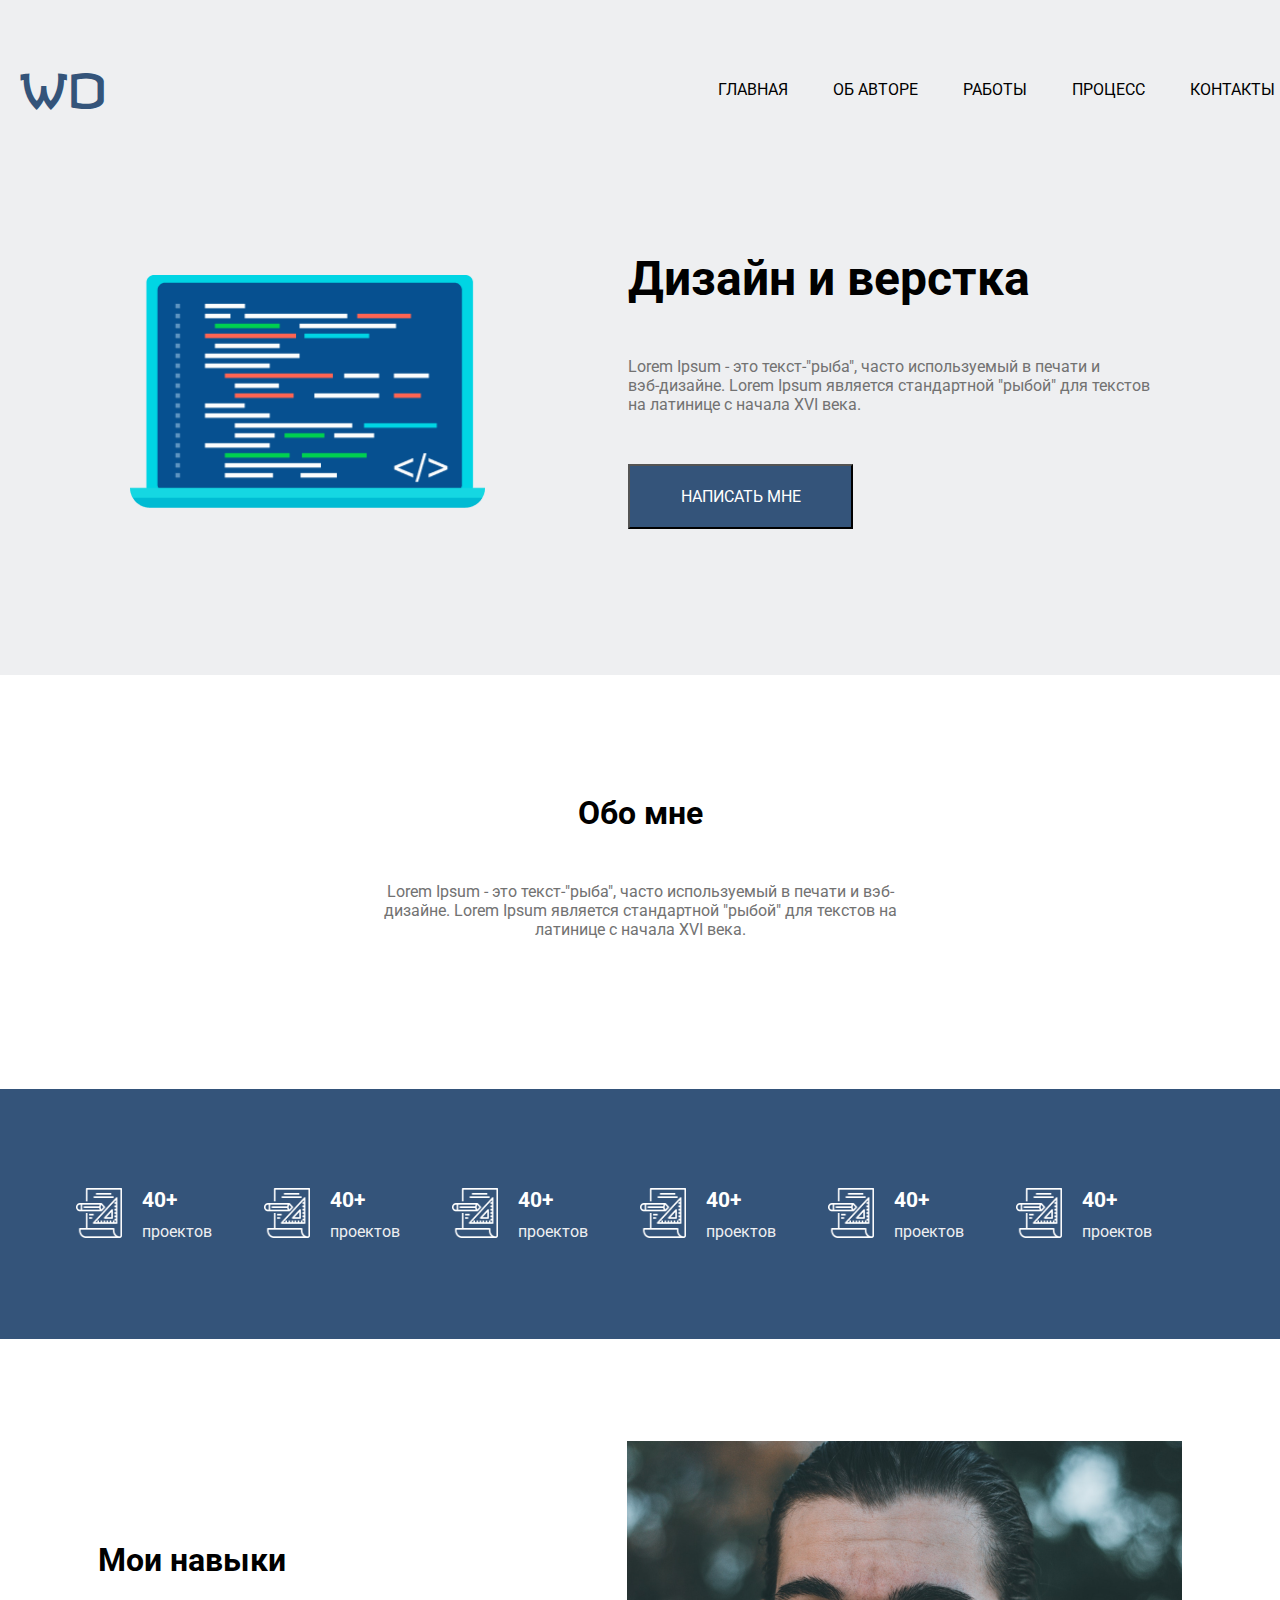
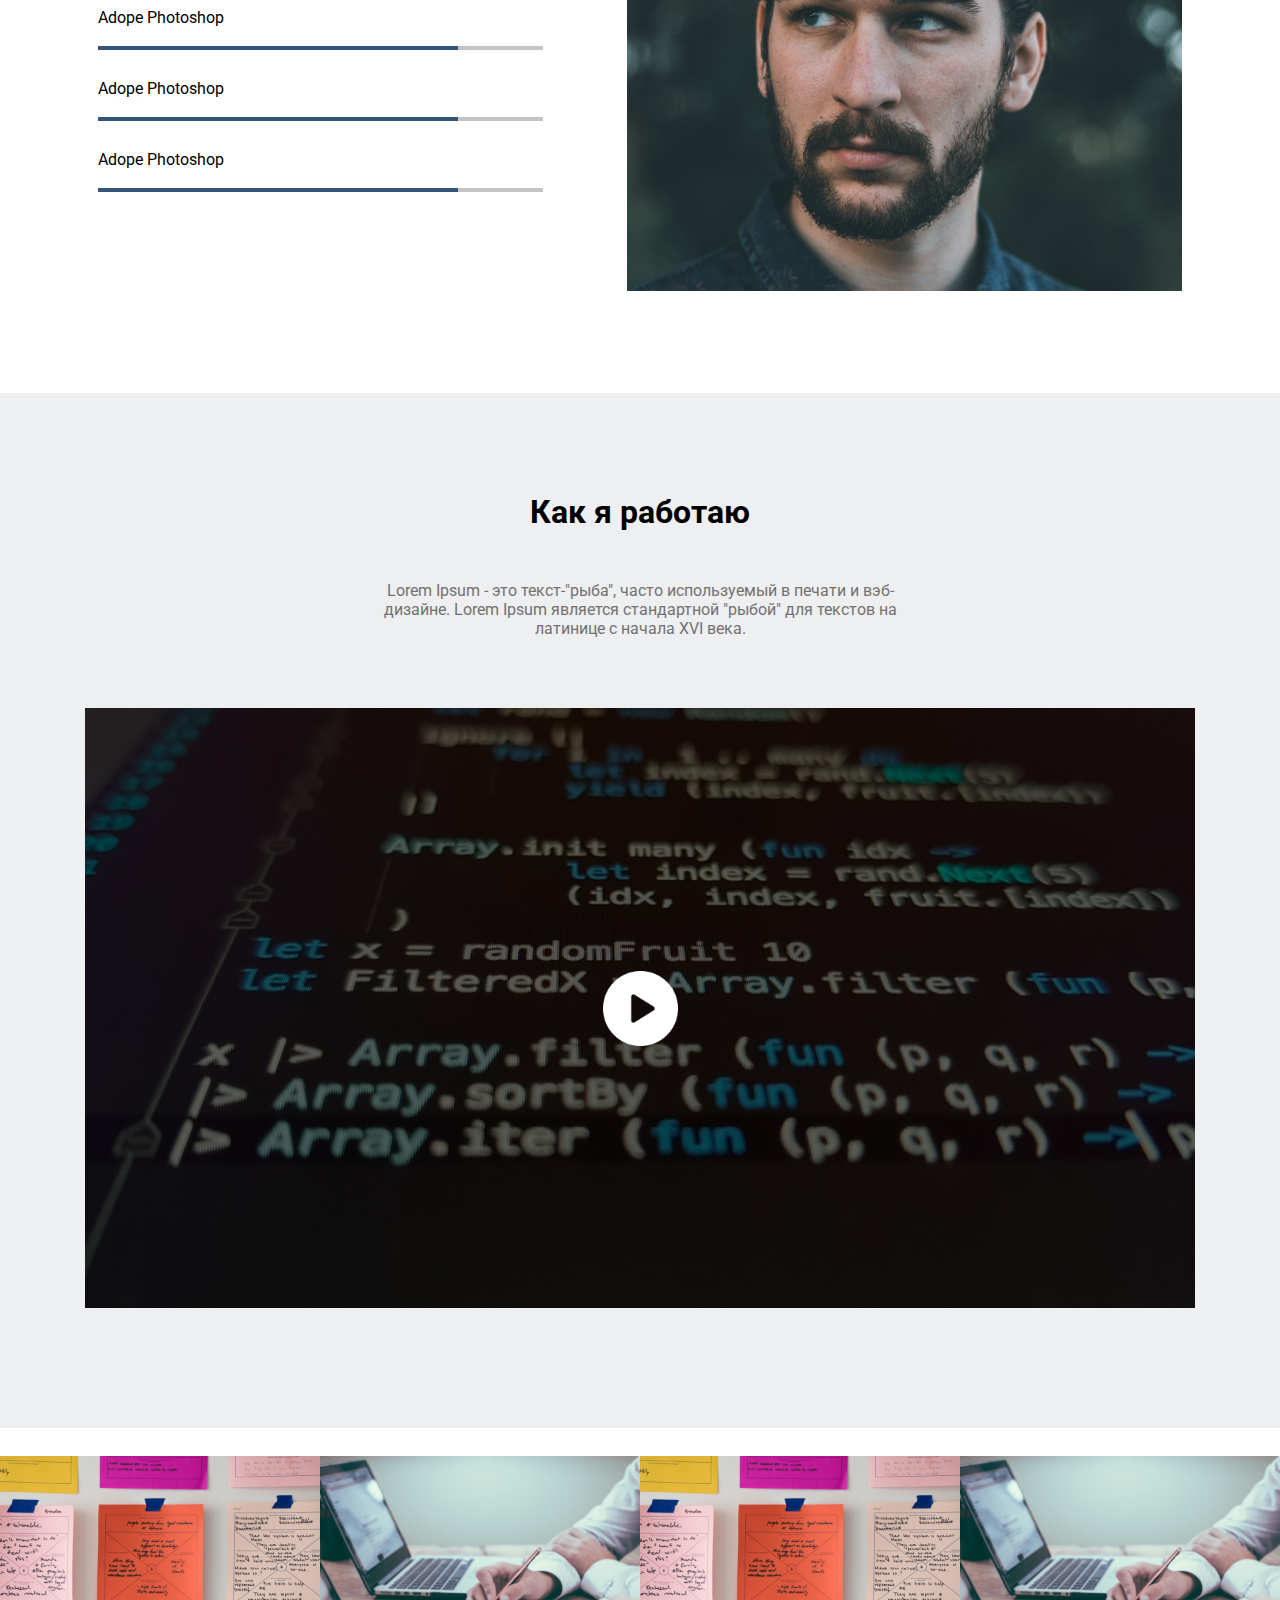
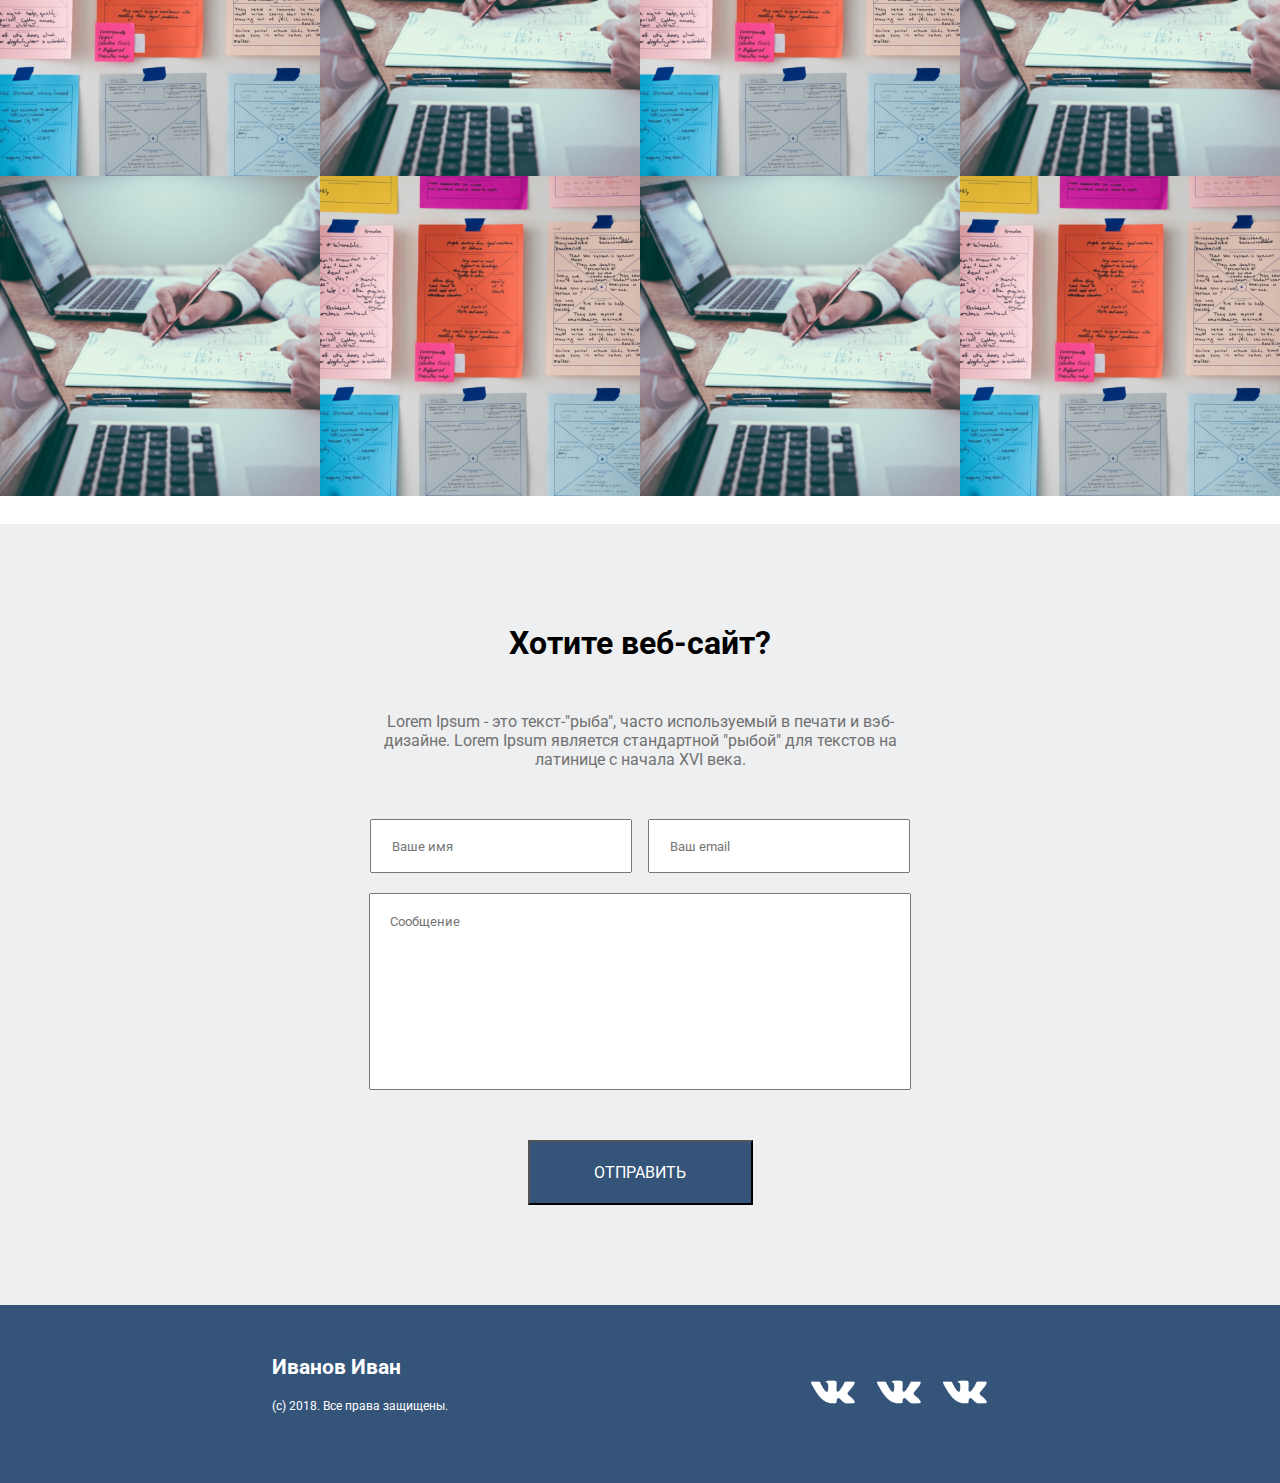
==== index.html @ f96c5541 "change folder" ====
<!DOCTYPE html>
<html>

<head>
  <meta charset="utf-8">
  <link rel="stylesheet" href="maketstyles.css">
  <link rel="preconnect" href="https://fonts.googleapis.com">
  <link rel="preconnect" href="https://fonts.gstatic.com" crossorigin>
  <link href="https://fonts.googleapis.com/css2?family=Revalia&family=Roboto:wght@300&display=swap" rel="stylesheet">
</head>

<body>
  <header>
    <div class="header__menu">
      <a href="#" class="header-menu__logo">WD</a>
      <nav class="header-menu__list">
        <li class="header-menu__list-element">
          <a href="#" class="header-menu__link">ГЛАВНАЯ</a>
        </li>
        <li class="header-menu__list-element">
          <a href="#" class="header-menu__link">ОБ АВТОРЕ</a>
        </li>

        <li class="header-menu__list-element">
          <a href="#" class="header-menu__link">РАБОТЫ</a>
        </li>

        <li class="header-menu__list-element">
          <a href="#" class="header-menu__link">ПРОЦЕСС</a>
        </li>

        <li class="header-menu__list-element margin-none">
          <a href="#" class="header-menu__link">КОНТАКТЫ</a>
        </li>
      </nav>
    </div>
  </header>
  <main>
    <section class="design__layout">
      <img class="design-layout__laptop" src="img/laptop.png" alt="laptop">
      <div class="design-layout__info">
        <h1 class="design-layout__info-caption">Дизайн и верстка</h1>
        <p class=" lorem__ipsum design-layout__info-text">Lorem Ipsum - это текст-"рыба", часто используемый в печати и <br>
          вэб-дизайне. Lorem Ipsum является стандартной "рыбой" для текстов <br> на латинице с начала XVI века.</p>
        <input class="blue__btn" type="button" value="НАПИСАТЬ МНЕ">
      </div>
    </section>

    <section class="about-me">
      <h2 class="about-me__caption"> Обо мне </h2>
      <p class="lorem__ipsum">Lorem Ipsum - это текст-"рыба", часто используемый в печати и вэб-дизайне. Lorem
        Ipsum является стандартной
        "рыбой" для текстов на латинице с начала XVI века.</p>
    </section>
    <section class="projects">
      <div class="project__container">
        <img src="img/projectIcon.png" alt="project" class="project-container__icon">
        <div class="project-container__description">
          <h3>40+</h3>
          <p>проектов</p>
        </div>
      </div>

      <div class="project__container">
        <img src="img/projectIcon.png" alt="project" class="project-container__icon">
        <div class="project-container__description">
          <h3>40+</h3>
          <p>проектов</p>
        </div>
      </div>

      <div class="project__container">
        <img src="img/projectIcon.png" alt="project" class="project-container__icon">
        <div class="project-container__description">
          <h3>40+</h3>
          <p>проектов</p>
        </div>
      </div>

      <div class="project__container">
        <img src="img/projectIcon.png" alt="project" class="project-container__icon">
        <div class="project-container__description">
          <h3>40+</h3>
          <p>проектов</p>
        </div>

      </div>
      <div class="project__container">
        <img src="img/projectIcon.png" alt="project" class="project-container__icon">
        <div class="project-container__description">
          <h3>40+</h3>
          <p>проектов</p>
        </div>
      </div>

      <div class="project__container">
        <img src="img/projectIcon.png" alt="project" class="project-container__icon">
        <div class="project-container__description">
          <h3>40+</h3>
          <p>проектов</p>
        </div>
      </div>
    </section>
    <section class="skills">
      <div class="skills__tehnology">
        <h2>Мои навыки</h2>
        <p class="skills-tehnology__text">Adope Photoshop</p>
        <div class="skills-tehnology__level-gray"></div>
        <div class="skills-tehnology__level-blue"></div>

        <p class="skills-tehnology__text">Adope Photoshop</p>
        <div class="skills-tehnology__level-gray"></div>
        <div class="skills-tehnology__level-blue"></div>

        <p class="skills-tehnology__text">Adope Photoshop</p>
        <div class="skills-tehnology__level-gray"></div>
        <div class="skills-tehnology__level-blue"></div>


      </div>
      <img class="skills__me-img" src="img/me.png" alt="me">
    </section>
    <section class="how-i-work">
      <h2>Как я работаю</h2>
      <p class="lorem__ipsum">Lorem Ipsum - это текст-"рыба", часто используемый в печати и вэб-дизайне. Lorem Ipsum
        является стандартной
        "рыбой" для текстов на латинице с начала XVI века.</p>
      <div class="how-i-work__img-conntainer">
        <img class="how-i-work__code" src="img/code.png" alt="code">
        <img class="how-i-work__play" src="img/play.png" alt="play icon">
      </div>



    </section>
    <section class="pictures">
      <div class="pictures-container picture-1">
        <img class="pictures-container__element table" src="img/table.png" alt="table">
        <div class = "pictures-container__element table owerlay">
          <img class = "pictures-container__element-eye-owerlay"src="img/eye.png" alt="eye">
        </div>
      </div>
      <div class="pictures-container picture-2">
        <img class="pictures-container__element workers" src="img/workers.png" alt="table">
        <div class = "pictures-container__element table owerlay">
          <img class = "pictures-container__element-eye-owerlay"src="img/eye.png" alt="eye">
        </div>
      </div>
      <div class="pictures-container picture-3">
        <img class="pictures-container__element table" src="img/table.png" alt="table">
        <div class = "pictures-container__element table owerlay">
          <img class = "pictures-container__element-eye-owerlay"src="img/eye.png" alt="eye">
        </div>
      </div>
      <div class="pictures-container picture-4">
        <img class="pictures-container__element workers" src="img/workers.png" alt="table">
        <div class = "pictures-container__element table owerlay">
          <img class = "pictures-container__element-eye-owerlay"src="img/eye.png" alt="eye">
        </div>
      </div>
      <div class="pictures-container picture-5">
        <img class="pictures-container__element workers" src="img/workers.png" alt="table">
        <div class = "pictures-container__element table owerlay">
          <img class = "pictures-container__element-eye-owerlay"src="img/eye.png" alt="eye">
        </div>
      </div>
      <div class="pictures-container picture-6">
        <img class="pictures-container__element table" src="img/table.png" alt="table">
        <div class = "pictures-container__element table owerlay">
          <img class = "pictures-container__element-eye-owerlay"src="img/eye.png" alt="eye">
        </div>
      </div>
      <div class="pictures-container picture-7">
        <img class="pictures-container__element workers" src="img/workers.png" alt="table">
        <div class = "pictures-container__element table owerlay">
          <img class = "pictures-container__element-eye-owerlay"src="img/eye.png" alt="eye">
        </div>
      </div>
      <div class="pictures-container picture-8">
        <img class="pictures-container__element table" src="img/table.png" alt="table">
        <div class = "pictures-container__element table owerlay">
          <img class = "pictures-container__element-eye-owerlay"src="img/eye.png" alt="eye">
        </div>
      </div>
      
    </section>
    <section class="connection">
      <div class="connection__container">
        <h2>Хотите веб-сайт?</h2>
        <p class ="lorem__ipsum">Lorem Ipsum - это текст-"рыба", часто используемый в печати и вэб-дизайне. Lorem Ipsum является стандартной "рыбой" для текстов на латинице с начала XVI века.</p>
        <form class = "connection-container__form">
          <div class="connection-container__form-header">
            <input type = "text" placeholder="Ваше имя" class ="connection-container__form-header-element">
            <input type = "email" placeholder="Ваш email" class ="connection-container__form-header-element">
          </div>
          <textarea placeholder="Сообщение" class ="connection-container__message"></textarea>
          <input class="blue__btn" type ="submit" value="ОТПРАВИТЬ">
        </form>
      </div>
    </section>
  </main>
  <footer>
    <div class="footer__container">
      <h3>Иванов Иван</h3>
      <p class="footer-container__text">(с) 2018. Все права защищены.</p>
    </div>
    <nav class="footer__social">
      <li class="footer-social__li"><img class="footer-social__icon" src="img/vkIcon.png" alt="vk"><li>
      <li class="footer-social__li"><img class="footer-social__icon" src="img/vkIcon.png" alt="vk"><li>
      <li class=" footer-social__li margin-none"><img class="footer-social__icon" src="img/vkIcon.png" alt="vk"><li>
    </nav>
  </footer>
</body>

</html>
---- maketstyles.css ----
*{
  margin:0;
  padding:0;
  font-family: Roboto;
  min-width: 1px;
}

h1{
  font-size: 48px;
}
h2{
  font-size: 32px;
}
h3{
  font-size: 21px;
  color:white;
  margin-bottom: 10px;
}
p{
  font-size: 16px;
}
.blue__btn{
  width: 225px;
  height: 65px;
  background-color: #34547A;
  color: white;
  font-size: 16px;
  cursor: pointer;
}
.lorem__ipsum{
    max-width: 540px;
    text-align: center;
    margin: auto;
    font-size: 16px;
    color: #727272;
    margin-top: 50px;
    margin-bottom: 50px;
  }
header{
  background-color: #EEEFF1;
}
  .header__menu{
    display: flex;
    max-width: 1920px;
    justify-content: space-between;;
  }
    .header-menu__logo{
      display: flex;
      font-family: Revalia;
      text-decoration: none;
      font-size: 48px;
      color: #34547A;
      padding: 59px 19px 60px 19px;
    }
  .header-menu__list{
    display: flex;
    padding-top: 79px;
    padding-bottom: 79px;
  }
    .header-menu__list-element{
      display: flex;
      margin-right: 45px;
    }
    .margin-none{
      margin-right: 5px;
    }
        .header-menu__link{
          Font-size: 16px;
          Line-height: 140%;
          text-decoration: none;
          color: black;
        }
        .header-menu__link:hover{
          color:#34547A;
        }

  .design__layout{
    display: flex;
    width: 100%;
    justify-content: center;
    padding-top: 70px;
    background-color: #EEEFF1;
  }
    .design-layout__laptop{
      max-width: 357px;
      max-height: 233px;
      margin-top: 25px;
    }
    .design-layout__info{
      display: block;
      margin-left: 143px;
      margin-bottom: 146px;
    }

    .design-layout__info-text{
      text-align: left;
    }
    
    .about-me{
      display: flex;
      flex-direction: column;
      align-items: center;
      padding-top: 119px;
      padding-bottom: 100px;
    }
    .about-me__description{
      max-width: 540px;
      text-align: center;
    }
    .projects{
      max-width: 100%;
      min-height: 250px;
      background-color: #34547A;
      color: #EEEFF1;
      display: flex;
      flex-wrap: wrap;
      flex-direction: row;
      align-items: center;
      justify-content: center;

    }
    .project__container{
      display:flex;
    }
    .project-container__icon{
      width:46px;
      height:50px;
    }
    .project-container__description{
      margin-left: 20px;
      margin-right: 52px;
    }

    .skills{
      display: flex;
      flex-direction: row;
      justify-content: space-evenly;
      align-items: center;
      margin: 102px 20px 102px 20px;
    }
    .skills__tehnology{
      display: flex;
      flex-direction: column;
      width: 450px;
      align-items: stretch;
    }
    .skills-tehnology__text{
      margin-top: 29px;
      margin-bottom: 19px;
    }
    .skills-tehnology__level-gray{
      max-width: 445px;
      height: 4px;
      background-color: #C4C4C5;
    }
    .skills-tehnology__level-blue{
      max-width: 80%;
      height: 4px;
      background-color: #34547A;
      margin-top: -4px;
    }
    .skills__me-img{
      max-height:450px;
      max-width: 555px;
    }
    .how-i-work{
      background-color: #EEEFF1;
      padding-top: 100px;
      padding-bottom: 100px;
      display: flex;
      flex-direction: column;
      align-items: center;
    }

    .how-i-work__img-conntainer{
      max-width: 1110px;
      max-height: 600px;
      position: relative;
      padding: 20px;
      cursor: pointer;
    }
    .how-i-work__code{
      position: relative;
      z-index: 0;
      max-width: 100%;
      max-height: 100%;
    }
    .how-i-work__play{
      z-index: 1;
      position: absolute;
      margin: auto;
      top: 0;
      left: 0;
      bottom: 0;
      right: 0;
      width: 75px;
    }
    .pictures{
      margin-top: 28px;
      margin-bottom: 28px;
      width: 100%;
      display: flex;
      flex-wrap: wrap;
    }
    .pictures-container{
      display: flex;
      position: relative;
      flex: 0 0 25%;
    }
    .pictures-container__element{
      width: 100%;
      object-fit: contain;
    }
  
    .pictures-container__element:hover +.owerlay{
      cursor: pointer;
      display: block;
      
    }
    .pictures-container__element-eye-owerlay{
      position: absolute;
      margin: auto;
      top: 0;
      left: 0;
      bottom: 0;
      right: 0;
      width: 100px;
      height: 57px;
    }
    .owerlay:hover{
      display: block;
      cursor: pointer;
    }

    .owerlay{
      display:none;
      background-color: rgba(52, 84, 122, 0.8);
      margin-left: -100%;
    }
    .connection{
      display: flex;
      padding-top: 100px;
      padding-bottom: 100px;
      flex-direction: row;
      justify-content: center;
      background-color: #EEEFF1;
    }
    .connection__container{
      display: flex;
      flex-direction: column;
      align-items: center;
      padding: 0px 20px 0px 20px;
    }
  
    .connection-container__form{
      display: flex;
      flex-direction: column;
      align-items: center;
    }
    .connection-container__form-header{
      width: 540px;
      display: flex;
      flex-direction: row;
      justify-content: space-between;
      flex-wrap: wrap;
    }
    .connection-container__form-header-element{
      height: 50px;
      width: 238px;
      padding-left: 20px;
      margin-bottom: 20px;
    }
    .connection-container__message{
      width: 520px;
      height: 175px;
      margin-bottom: 50px;
      padding-left: 20px;
      padding-top: 20px;
      resize: none;
    }
    footer{
      display: flex;
      flex-direction: row;
      justify-content: space-around;
      padding-top: 50px;
      padding-bottom: 50px;
      min-height: 50px;
      background-color: #34547A;
      flex-wrap: wrap;
      padding-left: 90px;
      padding-right: 90px;
    }
    .footer-container__text{
      color: white;
      font-size: 12px;
      margin-top: 20px;
      margin-bottom: 20px;
    }
    .footer__social{
    display: flex;
    align-items: center;
    justify-content: center;
    flex-direction: row;
    list-style-type: none;
    }
    .footer-social__li{
      margin-right: 21px;
    }


    @media (max-width:1044px){
    
      .skills{
        flex-wrap: wrap-reverse;
      }
      .skills h2{
        text-align: center;
      }
      .skills__tehnology{
        margin-top: 98px;
      }
      
    }
    @media (max-width:1118px){
      .projects{
        padding-left: 20%;
        padding-right: 20%;
      }

    
    }
    @media (max-width:1035px){
      h1{
        font-size: 36px;
      }
      .design__layout{
        flex-direction: column;
        align-items: center;
      }
      .design-layout__info{
        margin-top: 60px;
        margin-left: 0px;
        text-align:center ;
      }
      .design-layout__info-text{
        text-align: center;
      }
      .design-layout__laptop{
        width: 298px;
        height: 195px;
      }
      .lorem__ipsum{
        margin-left: 20px;
        margin-right: 20px;
      }
    }
    @media (max-width:940px){
      .projects{
        padding-left: 10%;
        padding-right: 10%;

      }
    }
    @media (max-width:718px){
      .pictures-container{
        flex: 0 0 50%;
      }
      .picture-3{
        order:2;
      }
      .picture-4{
        order:1;
      }
      .picture-5{
        order: 4;
      }   
      .picture-6{
        order:3;
      }
      .picture-7{
        order:5;
      }
      .picture-8{
        order: 5;
      }
      .projects{
          padding-left: 5%;
          padding-right: 0%;
          padding-top: 85px;
          padding-bottom: 85px;
          justify-content: space-around;
        }
        .project-container__description{
          margin-right: 33px;
        }
    }
    @media (max-width:700px){
      .header__menu{
        width: 0;
      }
      .header-menu__list{
        display: none;
        }
      }
      @media (max-width:549px){
        .footer-container__text {
          margin-bottom: 40px;
      }
    }
      @media (max-width:581px){
        .connection-container__form-header {
          width: 342px;
        }
        .connection-container__form-header-element{
          width:  100%;
        }
        .connection-container__message {
          width: 320px;
        }
      }

      @media (max-width:420px){
        .project-container__description{
          margin-right: 13px;
        }
    }
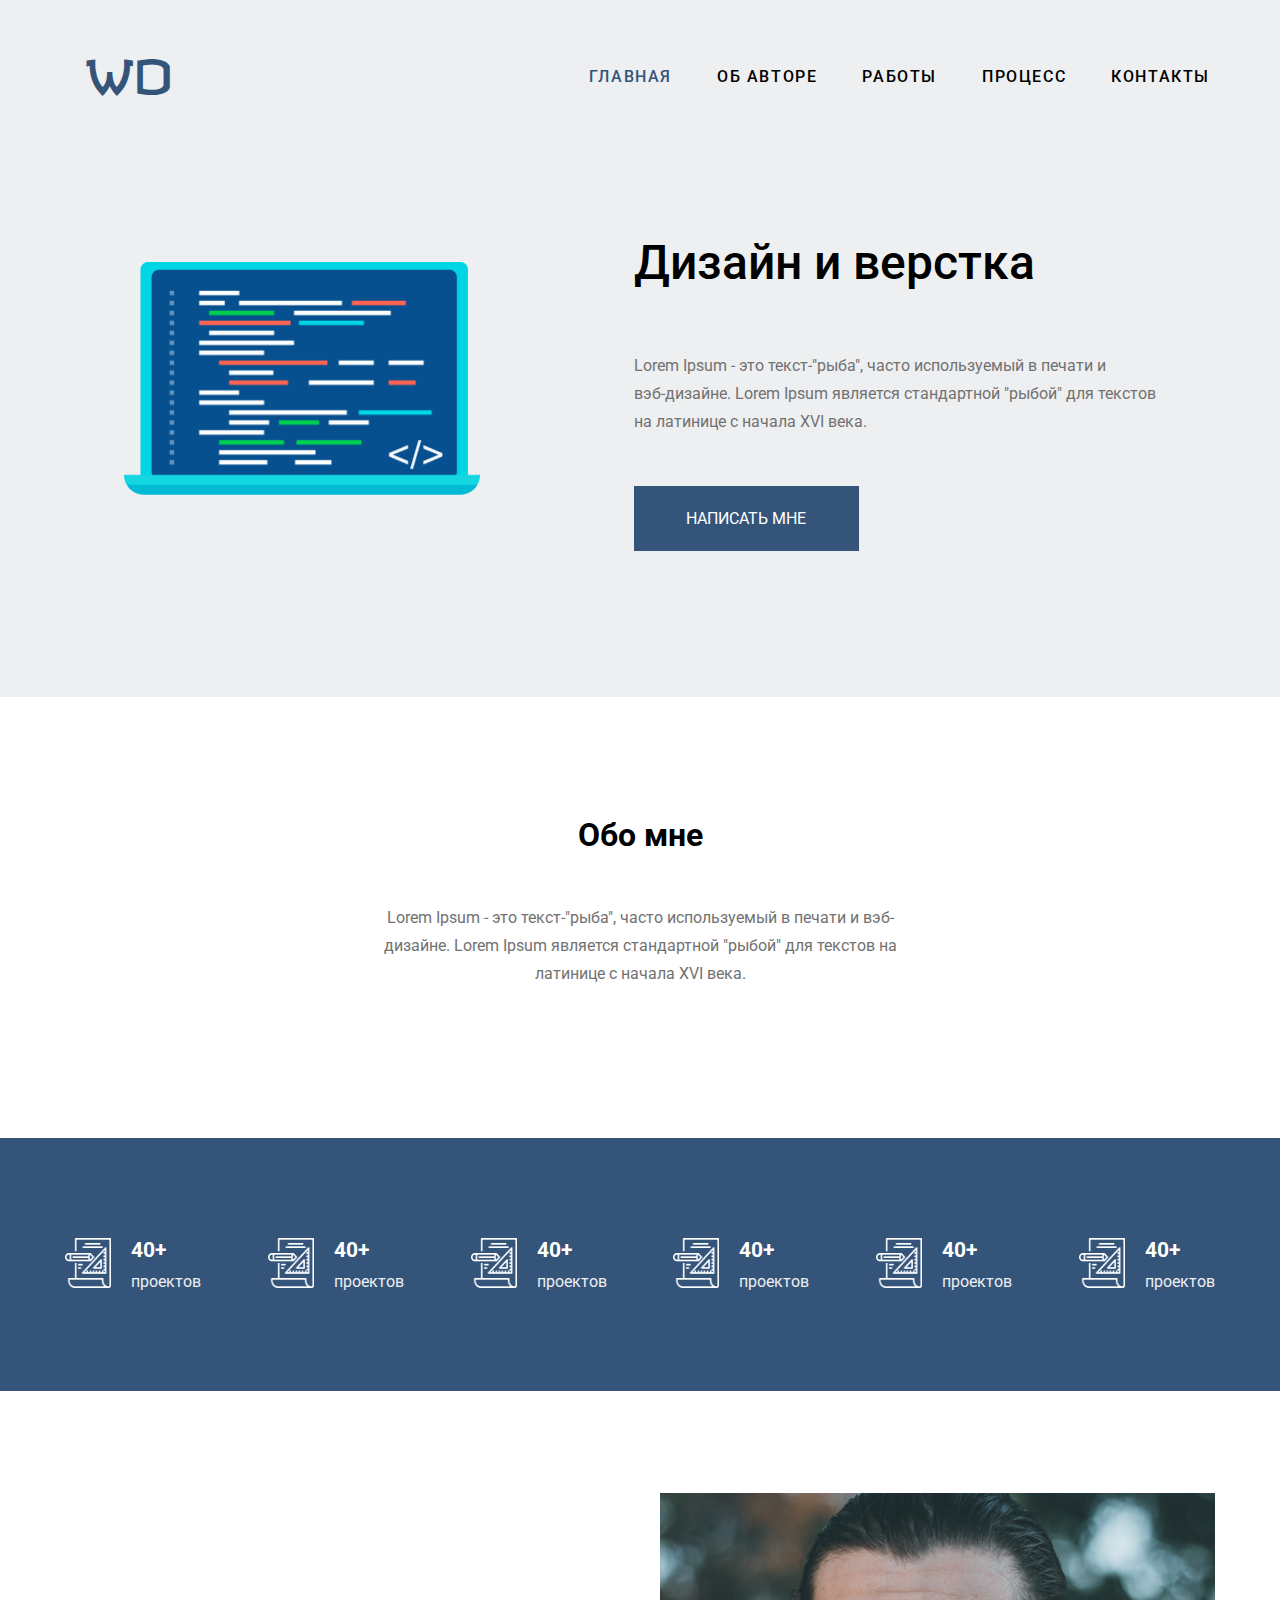
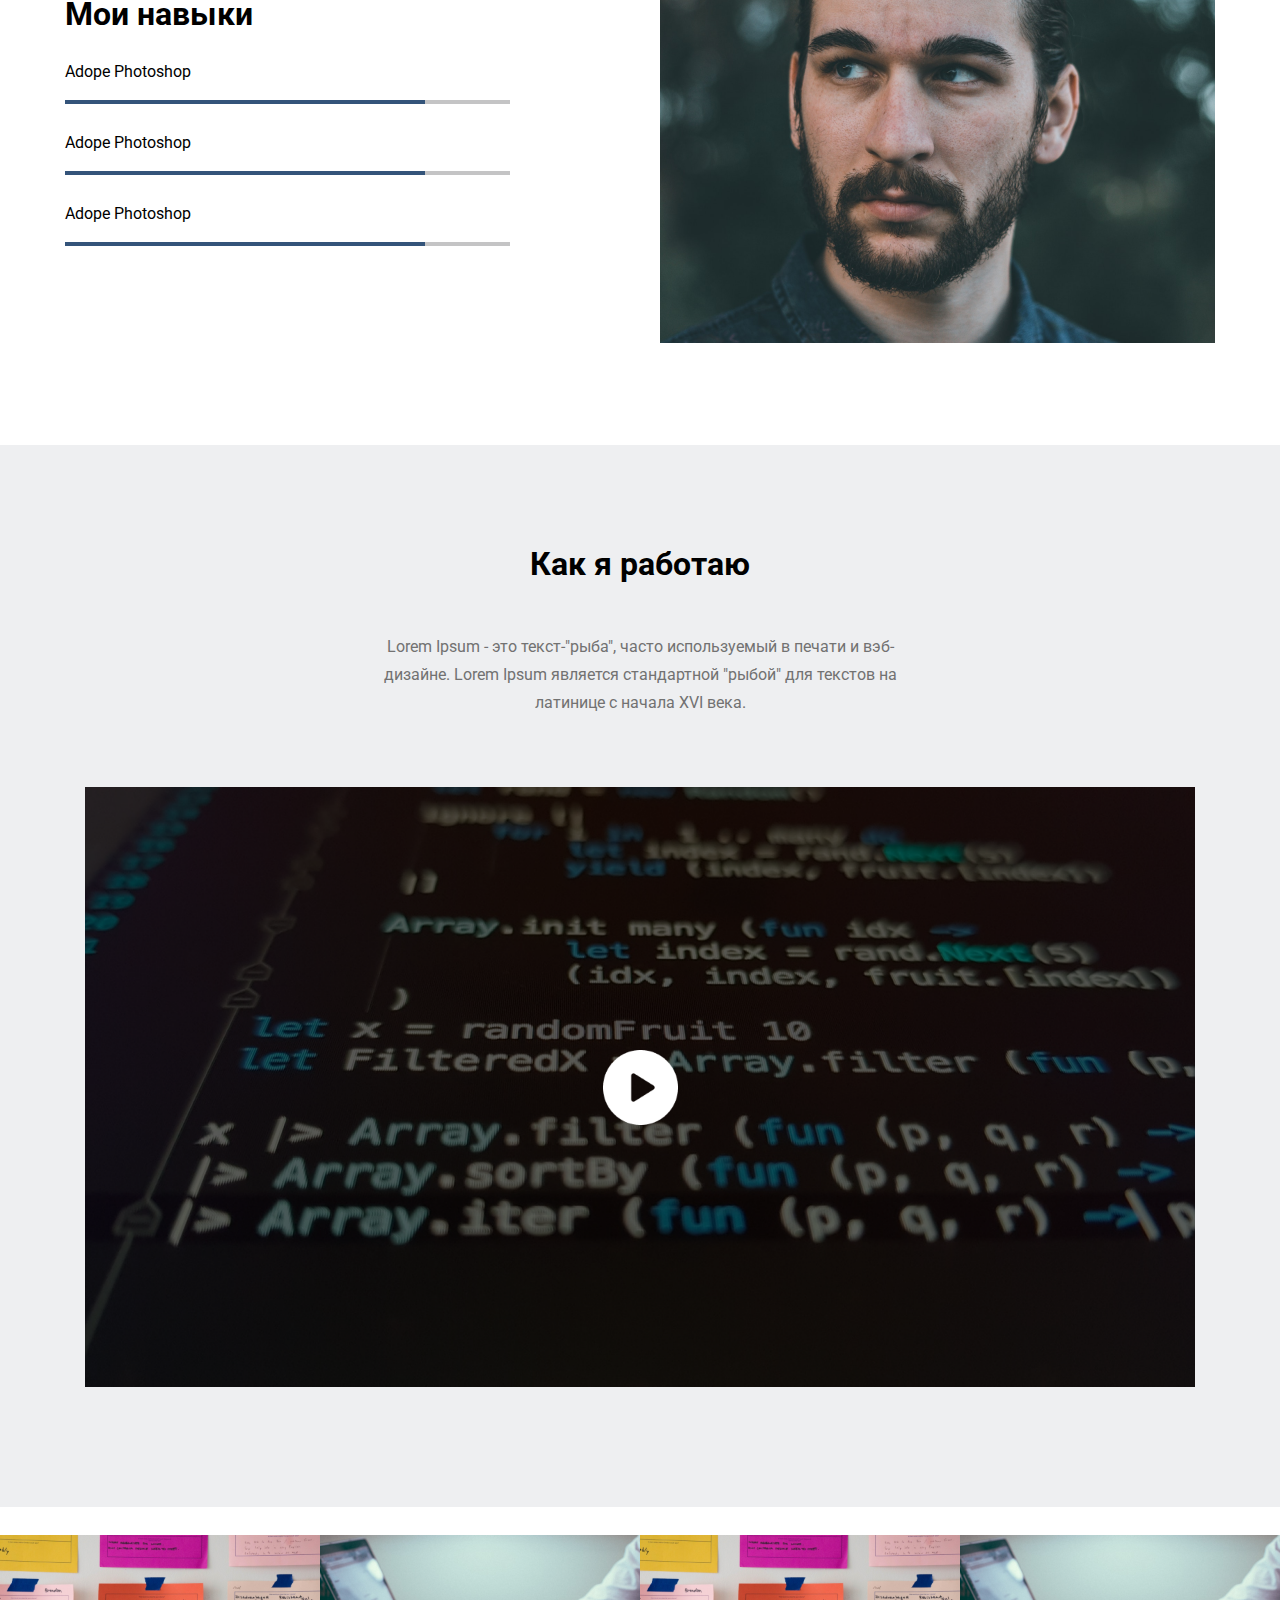
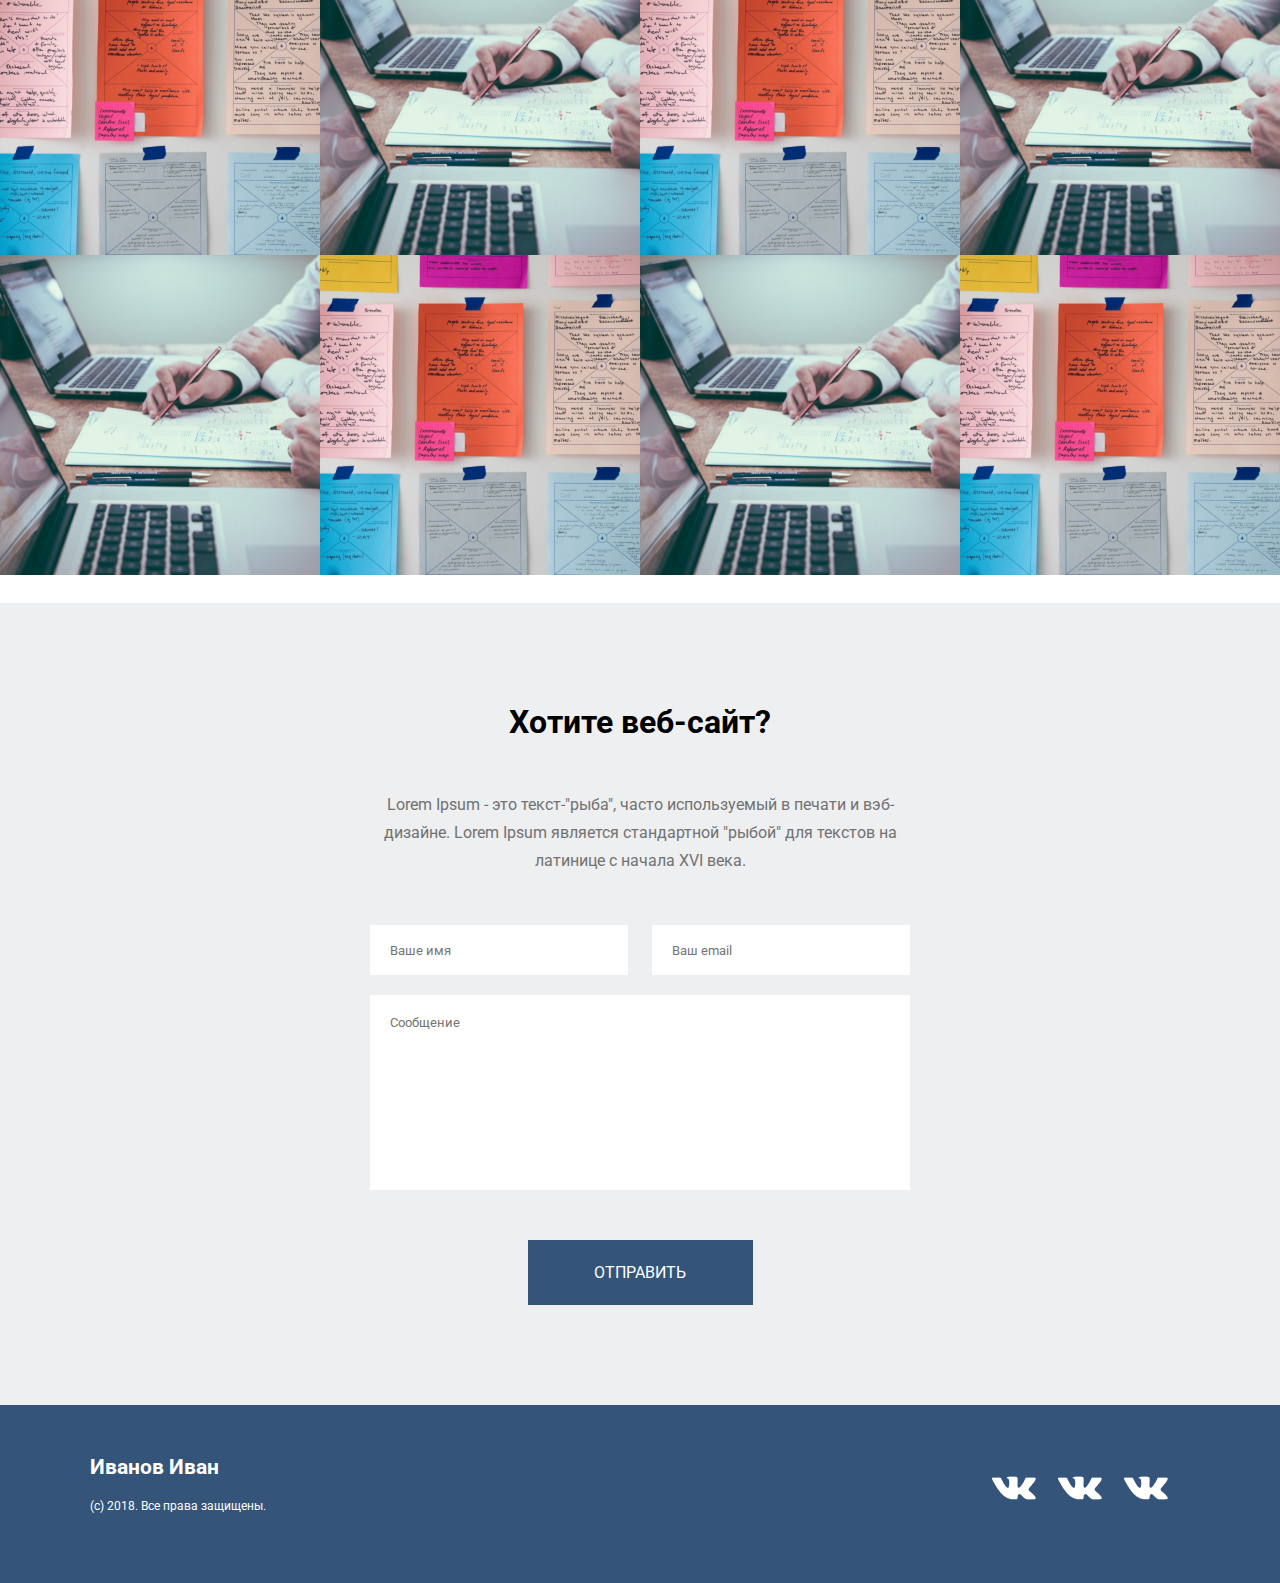
==== commit 7acc3a20: "fixed mistakes" ====
--- a/index.html
+++ b/index.html
@@ -3,10 +3,12 @@
 
 <head>
   <meta charset="utf-8">
+  <meta http-equiv="X-UA-Compatible" content="IE=edge">
+  <meta name="viewport" content="width=device-width, initial-scale=1.0">
   <link rel="stylesheet" href="maketstyles.css">
   <link rel="preconnect" href="https://fonts.googleapis.com">
   <link rel="preconnect" href="https://fonts.gstatic.com" crossorigin>
-  <link href="https://fonts.googleapis.com/css2?family=Revalia&family=Roboto:wght@300&display=swap" rel="stylesheet">
+  <link href="https://fonts.googleapis.com/css2?family=Revalia&family=Roboto:wght@500&display=swap" rel="stylesheet">
 </head>
 
 <body>
@@ -15,7 +17,7 @@
       <a href="#" class="header-menu__logo">WD</a>
       <nav class="header-menu__list">
         <li class="header-menu__list-element">
-          <a href="#" class="header-menu__link">ГЛАВНАЯ</a>
+          <a href="#" class="header-menu__link selected">ГЛАВНАЯ</a>
         </li>
         <li class="header-menu__list-element">
           <a href="#" class="header-menu__link">ОБ АВТОРЕ</a>
@@ -37,12 +39,14 @@
   </header>
   <main>
     <section class="design__layout">
-      <img class="design-layout__laptop" src="img/laptop.png" alt="laptop">
-      <div class="design-layout__info">
-        <h1 class="design-layout__info-caption">Дизайн и верстка</h1>
-        <p class=" lorem__ipsum design-layout__info-text">Lorem Ipsum - это текст-"рыба", часто используемый в печати и <br>
-          вэб-дизайне. Lorem Ipsum является стандартной "рыбой" для текстов <br> на латинице с начала XVI века.</p>
-        <input class="blue__btn" type="button" value="НАПИСАТЬ МНЕ">
+      <div class ="design-layout-content">
+        <img class="design-layout__laptop" src="img/laptop.png" alt="laptop">
+        <div class="design-layout__info">
+          <h1 class="design-layout__info-caption">Дизайн и верстка</h1>
+          <p class=" lorem__ipsum design-layout__info-text">Lorem Ipsum - это текст-"рыба", часто используемый в печати и <br>
+            вэб-дизайне. Lorem Ipsum является стандартной "рыбой" для текстов <br> на латинице с начала XVI века.</p>
+          <input class="blue__btn" type="button" value="НАПИСАТЬ МНЕ">
+        </div>
       </div>
     </section>
 
@@ -53,72 +57,76 @@
         "рыбой" для текстов на латинице с начала XVI века.</p>
     </section>
     <section class="projects">
-      <div class="project__container">
-        <img src="img/projectIcon.png" alt="project" class="project-container__icon">
-        <div class="project-container__description">
-          <h3>40+</h3>
-          <p>проектов</p>
-        </div>
-      </div>
-
-      <div class="project__container">
-        <img src="img/projectIcon.png" alt="project" class="project-container__icon">
-        <div class="project-container__description">
-          <h3>40+</h3>
-          <p>проектов</p>
-        </div>
-      </div>
-
-      <div class="project__container">
-        <img src="img/projectIcon.png" alt="project" class="project-container__icon">
-        <div class="project-container__description">
-          <h3>40+</h3>
-          <p>проектов</p>
-        </div>
-      </div>
-
-      <div class="project__container">
-        <img src="img/projectIcon.png" alt="project" class="project-container__icon">
-        <div class="project-container__description">
-          <h3>40+</h3>
-          <p>проектов</p>
-        </div>
-
-      </div>
-      <div class="project__container">
-        <img src="img/projectIcon.png" alt="project" class="project-container__icon">
-        <div class="project-container__description">
-          <h3>40+</h3>
-          <p>проектов</p>
-        </div>
-      </div>
-
-      <div class="project__container">
-        <img src="img/projectIcon.png" alt="project" class="project-container__icon">
-        <div class="project-container__description">
-          <h3>40+</h3>
-          <p>проектов</p>
-        </div>
-      </div>
+      <div class="projects_content">
+        <div class="project__container">
+          <img src="img/projectIcon.png" alt="project" class="project-container__icon">
+          <div class="project-container__description">
+            <h3>40+</h3>
+            <p>проектов</p>
+          </div>
+        </div>
+
+        <div class="project__container">
+          <img src="img/projectIcon.png" alt="project" class="project-container__icon">
+          <div class="project-container__description">
+            <h3>40+</h3>
+            <p>проектов</p>
+          </div>
+        </div>
+
+        <div class="project__container">
+          <img src="img/projectIcon.png" alt="project" class="project-container__icon">
+          <div class="project-container__description">
+            <h3>40+</h3>
+            <p>проектов</p>
+          </div>
+        </div>
+
+        <div class="project__container">
+          <img src="img/projectIcon.png" alt="project" class="project-container__icon">
+          <div class="project-container__description">
+            <h3>40+</h3>
+            <p>проектов</p>
+          </div>
+
+        </div>
+        <div class="project__container">
+          <img src="img/projectIcon.png" alt="project" class="project-container__icon">
+          <div class="project-container__description">
+            <h3>40+</h3>
+            <p>проектов</p>
+          </div>
+        </div>
+
+        <div class="project__container">
+          <img src="img/projectIcon.png" alt="project" class="project-container__icon">
+          <div class="project-container__description">
+            <h3>40+</h3>
+            <p>проектов</p>
+          </div>
+        </div>
+    </div>
     </section>
     <section class="skills">
-      <div class="skills__tehnology">
-        <h2>Мои навыки</h2>
-        <p class="skills-tehnology__text">Adope Photoshop</p>
-        <div class="skills-tehnology__level-gray"></div>
-        <div class="skills-tehnology__level-blue"></div>
-
-        <p class="skills-tehnology__text">Adope Photoshop</p>
-        <div class="skills-tehnology__level-gray"></div>
-        <div class="skills-tehnology__level-blue"></div>
-
-        <p class="skills-tehnology__text">Adope Photoshop</p>
-        <div class="skills-tehnology__level-gray"></div>
-        <div class="skills-tehnology__level-blue"></div>
-
-
-      </div>
-      <img class="skills__me-img" src="img/me.png" alt="me">
+      <div class ="skills-content">
+        <div class="skills__tehnology">
+          <h2>Мои навыки</h2>
+          <p class="skills-tehnology__text">Adope Photoshop</p>
+          <div class="skills-tehnology__level-gray"></div>
+          <div class="skills-tehnology__level-blue"></div>
+
+          <p class="skills-tehnology__text">Adope Photoshop</p>
+          <div class="skills-tehnology__level-gray"></div>
+          <div class="skills-tehnology__level-blue"></div>
+
+          <p class="skills-tehnology__text">Adope Photoshop</p>
+          <div class="skills-tehnology__level-gray"></div>
+          <div class="skills-tehnology__level-blue"></div>
+
+        </div>
+      
+        <img class="skills__me-img" src="img/me.png" alt="me">
+      </div>
     </section>
     <section class="how-i-work">
       <h2>Как я работаю</h2>
@@ -200,15 +208,17 @@
     </section>
   </main>
   <footer>
-    <div class="footer__container">
-      <h3>Иванов Иван</h3>
-      <p class="footer-container__text">(с) 2018. Все права защищены.</p>
+    <div class ="footer__content">
+      <div class="footer__container">
+        <h3>Иванов Иван</h3>
+        <p class="footer-container__text">(с) 2018. Все права защищены.</p>
+      </div>
+      <nav class="footer__social">
+        <li class="footer-social__li"><img class="footer-social__icon" src="img/vkIcon.png" alt="vk"><li>
+        <li class="footer-social__li"><img class="footer-social__icon" src="img/vkIcon.png" alt="vk"><li>
+        <li class=" footer-social__li margin-none"><img class="footer-social__icon" src="img/vkIcon.png" alt="vk"><li>
+      </nav>
     </div>
-    <nav class="footer__social">
-      <li class="footer-social__li"><img class="footer-social__icon" src="img/vkIcon.png" alt="vk"><li>
-      <li class="footer-social__li"><img class="footer-social__icon" src="img/vkIcon.png" alt="vk"><li>
-      <li class=" footer-social__li margin-none"><img class="footer-social__icon" src="img/vkIcon.png" alt="vk"><li>
-    </nav>
   </footer>
 </body>
 
--- a/maketstyles.css
+++ b/maketstyles.css
@@ -1,12 +1,17 @@
 *{
   margin:0;
   padding:0;
-  font-family: Roboto;
+  font-family: 'Roboto';
   min-width: 1px;
 }
 
 h1{
+  font-family: 'Roboto';
+  font-style: normal;
+  font-weight: 500;
   font-size: 48px;
+  line-height: 79px;
+
 }
 h2{
   font-size: 32px;
@@ -26,36 +31,45 @@
   color: white;
   font-size: 16px;
   cursor: pointer;
+  border: none;
 }
 .lorem__ipsum{
-    max-width: 540px;
-    text-align: center;
-    margin: auto;
-    font-size: 16px;
-    color: #727272;
-    margin-top: 50px;
-    margin-bottom: 50px;
+  font-family: 'Roboto';
+  font-style: normal;
+  font-weight: 400;
+  font-size: 16px;
+  line-height: 28px;
+  max-width: 540px;
+  text-align: center;
+  margin: auto;
+  font-size: 16px;
+  color: #727272;
+  margin-top: 50px;
+  margin-bottom: 50px;
   }
 header{
   background-color: #EEEFF1;
 }
   .header__menu{
     display: flex;
-    max-width: 1920px;
-    justify-content: space-between;;
+    justify-content: space-between;
+    max-width: 1150px;
+    margin: auto;
+    padding: 57px 4px;
   }
     .header-menu__logo{
       display: flex;
-      font-family: Revalia;
+      font-family: 'Revalia';
       text-decoration: none;
+      font-weight: 400;
+      line-height: 18px;
       font-size: 48px;
       color: #34547A;
-      padding: 59px 19px 60px 19px;
+      margin-left: 20px;
     }
   .header-menu__list{
     display: flex;
-    padding-top: 79px;
-    padding-bottom: 79px;
+    align-items: center;
   }
     .header-menu__list-element{
       display: flex;
@@ -65,31 +79,41 @@
       margin-right: 5px;
     }
         .header-menu__link{
-          Font-size: 16px;
-          Line-height: 140%;
           text-decoration: none;
           color: black;
+          font-weight: 500;
+          font-size: 16px;
+          line-height: 39px;
+          letter-spacing: 0.1em;
         }
         .header-menu__link:hover{
-          color:#34547A;
+          text-decoration: underline;
+        }
+        .selected{
+          color: #34547A;
         }
 
   .design__layout{
     display: flex;
-    width: 100%;
     justify-content: center;
     padding-top: 70px;
+    padding-bottom: 146px;
     background-color: #EEEFF1;
   }
+    .design-layout-content{
+      display: flex;
+      max-width: 1150px;
+      margin: auto;
+      justify-content: space-between;
+      gap: 154px;
+    }
     .design-layout__laptop{
       max-width: 357px;
       max-height: 233px;
-      margin-top: 25px;
+      margin-top: 39px;
     }
     .design-layout__info{
       display: block;
-      margin-left: 143px;
-      margin-bottom: 146px;
     }
 
     .design-layout__info-text{
@@ -108,16 +132,22 @@
       text-align: center;
     }
     .projects{
-      max-width: 100%;
-      min-height: 250px;
       background-color: #34547A;
       color: #EEEFF1;
       display: flex;
+      justify-content: center;
+
+    }
+    .projects_content{
+      display: flex;
+      margin-top: 100px;
+      margin-bottom: 100px;
+      justify-content: space-between;
+      width: 1150px;
+      padding-left: 19px;
+      padding-right: 19px;
+      gap: 52px;
       flex-wrap: wrap;
-      flex-direction: row;
-      align-items: center;
-      justify-content: center;
-
     }
     .project__container{
       display:flex;
@@ -128,21 +158,26 @@
     }
     .project-container__description{
       margin-left: 20px;
-      margin-right: 52px;
     }
 
     .skills{
-      display: flex;
-      flex-direction: row;
-      justify-content: space-evenly;
-      align-items: center;
+
       margin: 102px 20px 102px 20px;
+    }
+    .skills-content{
+      display: flex;
+      justify-content: space-between;
+      max-width: 1150px;
+      margin-right: auto;
+      margin-left: auto;
+      flex-wrap: wrap-reverse;
     }
     .skills__tehnology{
       display: flex;
       flex-direction: column;
       width: 450px;
       align-items: stretch;
+      margin-top: 102px;
     }
     .skills-tehnology__text{
       margin-top: 29px;
@@ -269,6 +304,7 @@
       width: 238px;
       padding-left: 20px;
       margin-bottom: 20px;
+      border:none;
     }
     .connection-container__message{
       width: 520px;
@@ -277,11 +313,9 @@
       padding-left: 20px;
       padding-top: 20px;
       resize: none;
+      border: none;
     }
     footer{
-      display: flex;
-      flex-direction: row;
-      justify-content: space-around;
       padding-top: 50px;
       padding-bottom: 50px;
       min-height: 50px;
@@ -290,6 +324,14 @@
       padding-left: 90px;
       padding-right: 90px;
     }
+    .footer__content{
+      max-width: 1150px;
+      display: flex;
+      flex-direction: row;
+      justify-content: space-between;
+      margin: auto;
+      flex-wrap: wrap;
+    }
     .footer-container__text{
       color: white;
       font-size: 12px;
@@ -305,13 +347,25 @@
     }
     .footer-social__li{
       margin-right: 21px;
-    }
-
+      margin-top: -8px;
+    }
+    @media(max-width:1118px){
+      .projects_content{
+        gap: 80px;
+        width: 771px;
+      }
+    }
+
+    @media(max-width:1118px){
+      .projects_content{
+        gap: 45px;
+        width: 343px;
+      }
+    }
 
     @media (max-width:1044px){
-    
-      .skills{
-        flex-wrap: wrap-reverse;
+      .skills-content{
+        justify-content: center;
       }
       .skills h2{
         text-align: center;
@@ -321,20 +375,22 @@
       }
       
     }
-    @media (max-width:1118px){
-      .projects{
-        padding-left: 20%;
-        padding-right: 20%;
-      }
-
-    
-    }
-    @media (max-width:1035px){
+
+    @media (max-width:1046px){
       h1{
         font-size: 36px;
       }
       .design__layout{
         flex-direction: column;
+        align-items: center;
+      }
+      .design-layout-content {
+        display: flex;
+        max-width: 1150px;
+        margin: auto;
+        gap: 51px;
+        flex-direction: column;
+        text-align: center;
         align-items: center;
       }
       .design-layout__info{
@@ -354,13 +410,7 @@
         margin-right: 20px;
       }
     }
-    @media (max-width:940px){
-      .projects{
-        padding-left: 10%;
-        padding-right: 10%;
-
-      }
-    }
+
     @media (max-width:718px){
       .pictures-container{
         flex: 0 0 50%;
@@ -383,29 +433,25 @@
       .picture-8{
         order: 5;
       }
-      .projects{
-          padding-left: 5%;
-          padding-right: 0%;
-          padding-top: 85px;
-          padding-bottom: 85px;
-          justify-content: space-around;
-        }
-        .project-container__description{
-          margin-right: 33px;
-        }
-    }
-    @media (max-width:700px){
+
+    }
+    @media (max-width:742px){
       .header__menu{
         width: 0;
+        margin: 0;
       }
       .header-menu__list{
         display: none;
         }
       }
-      @media (max-width:549px){
-        .footer-container__text {
-          margin-bottom: 40px;
-      }
+    @media (max-width:555px){
+      .footer-container__text {
+      margin-bottom: 40px;
+      }
+      .footer__content {
+        justify-content: center;
+
+    }
     }
       @media (max-width:581px){
         .connection-container__form-header {
@@ -418,11 +464,6 @@
           width: 320px;
         }
       }
-
-      @media (max-width:420px){
-        .project-container__description{
-          margin-right: 13px;
-        }
-    }
-
-
+     
+
+
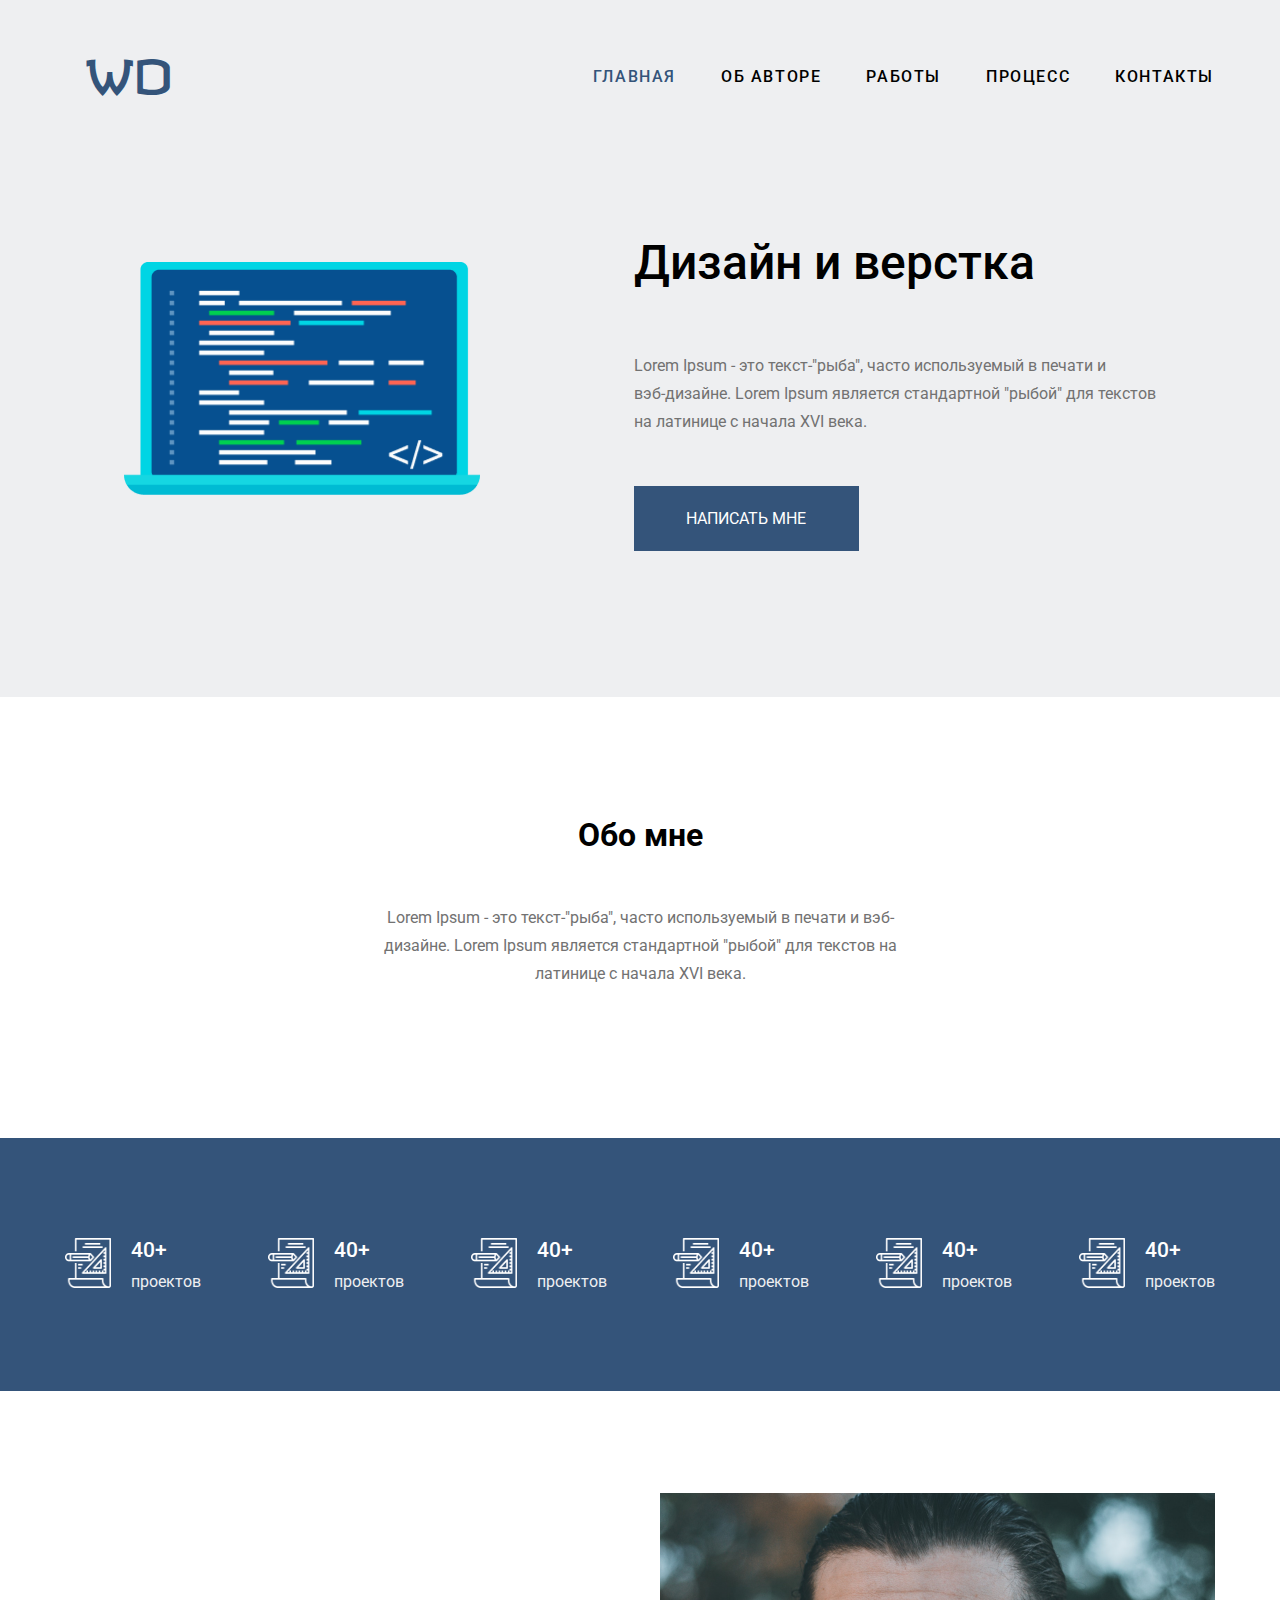
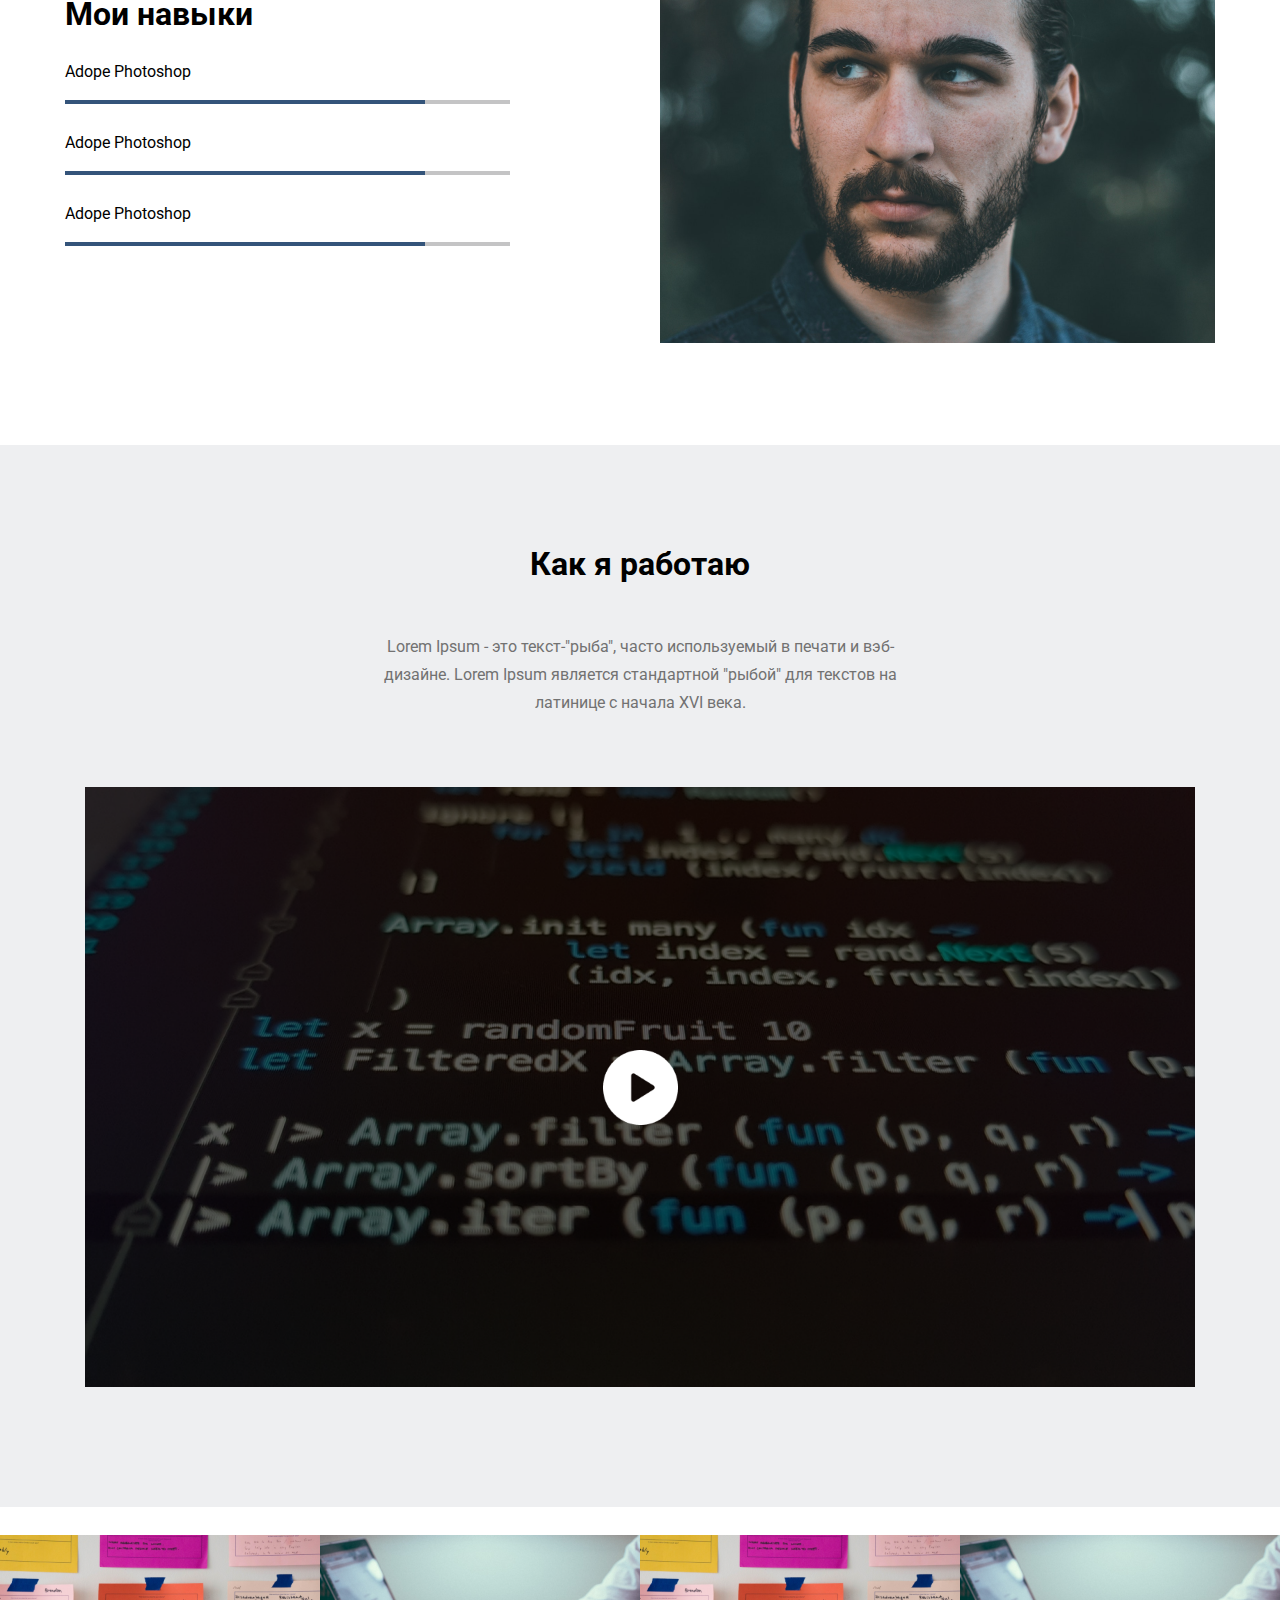
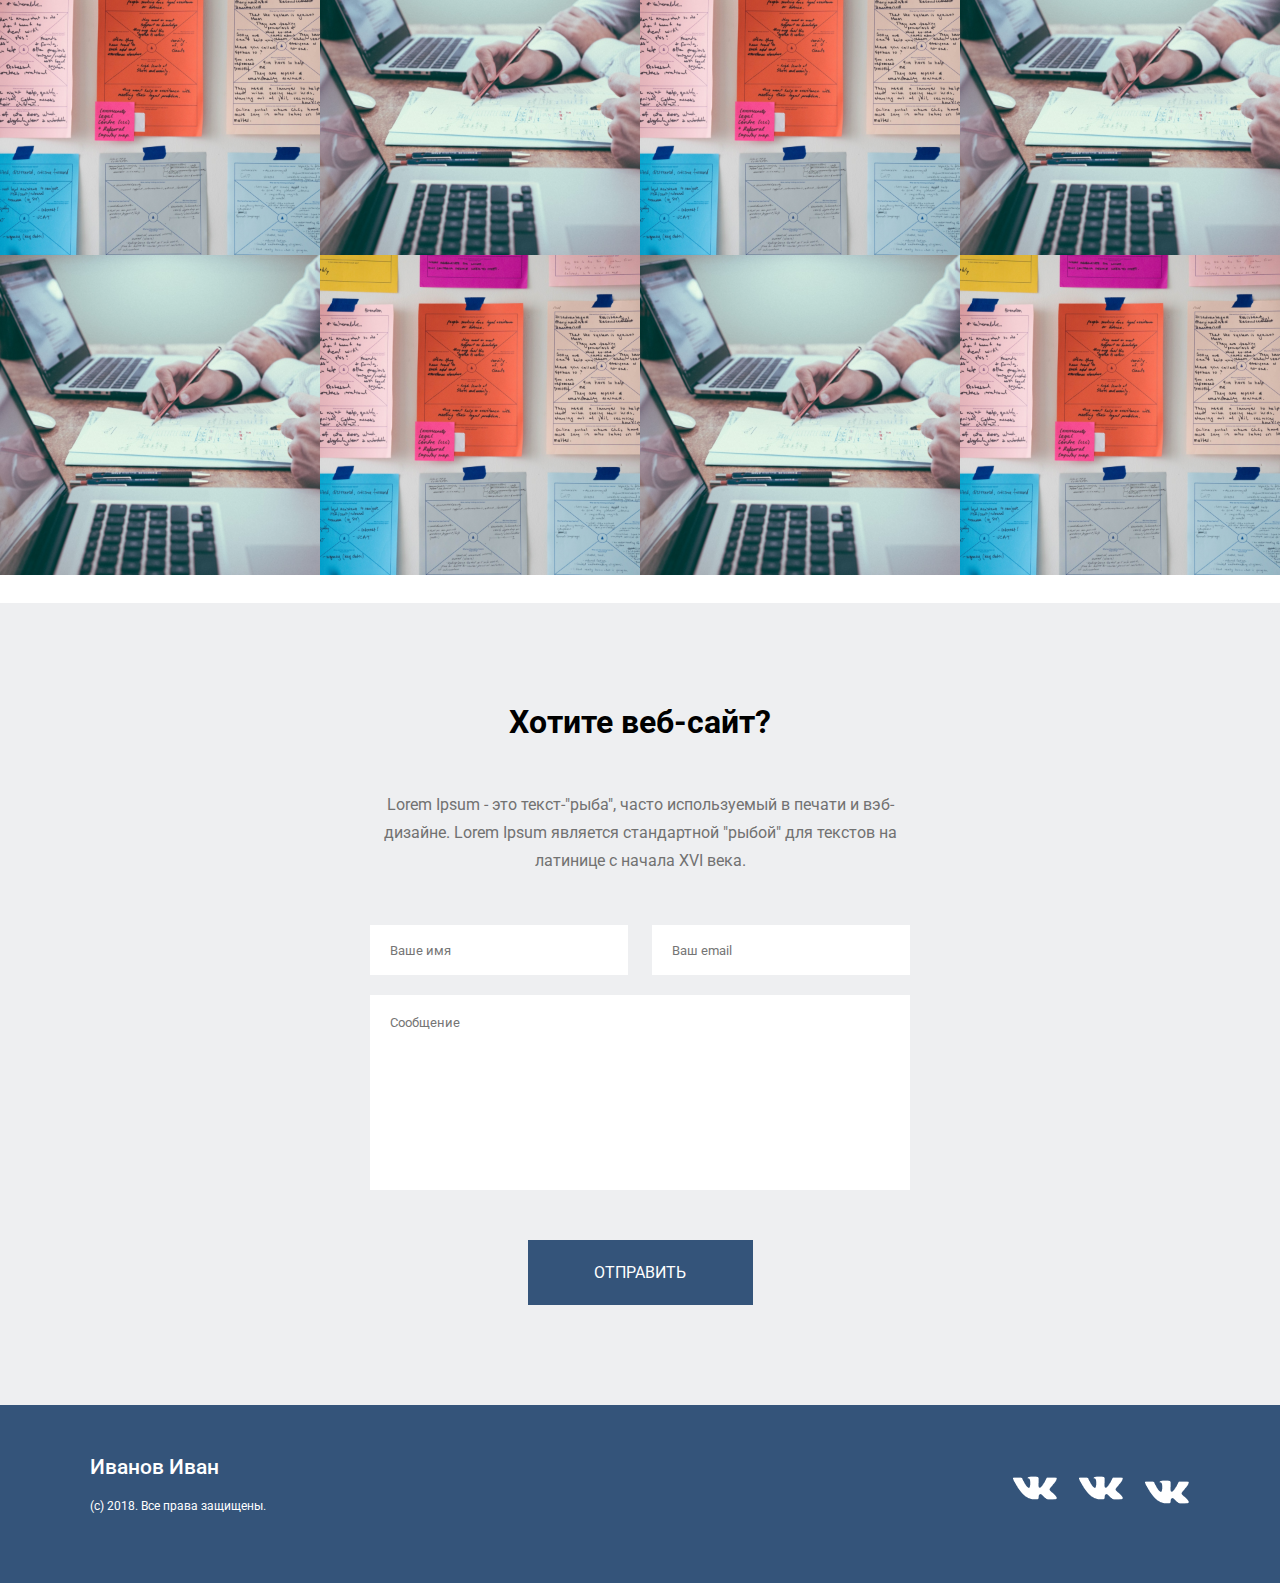
==== commit 6a095214: "fixed mistakes" ====
--- a/index.html
+++ b/index.html
@@ -216,7 +216,7 @@
       <nav class="footer__social">
         <li class="footer-social__li"><img class="footer-social__icon" src="img/vkIcon.png" alt="vk"><li>
         <li class="footer-social__li"><img class="footer-social__icon" src="img/vkIcon.png" alt="vk"><li>
-        <li class=" footer-social__li margin-none"><img class="footer-social__icon" src="img/vkIcon.png" alt="vk"><li>
+        <li class="footer-social__li_none"><img class="footer-social__icon" src="img/vkIcon.png" alt="vk"><li>
       </nav>
     </div>
   </footer>
--- a/maketstyles.css
+++ b/maketstyles.css
@@ -20,6 +20,7 @@
   font-size: 21px;
   color:white;
   margin-bottom: 10px;
+  font-weight: 500;
 }
 p{
   font-size: 16px;
@@ -76,7 +77,7 @@
       margin-right: 45px;
     }
     .margin-none{
-      margin-right: 5px;
+      margin-right: 1px;
     }
         .header-menu__link{
           text-decoration: none;
@@ -349,6 +350,9 @@
       margin-right: 21px;
       margin-top: -8px;
     }
+    .footer-social__li-none{
+      margin-top: -8px;
+    }
     @media(max-width:1118px){
       .projects_content{
         gap: 80px;
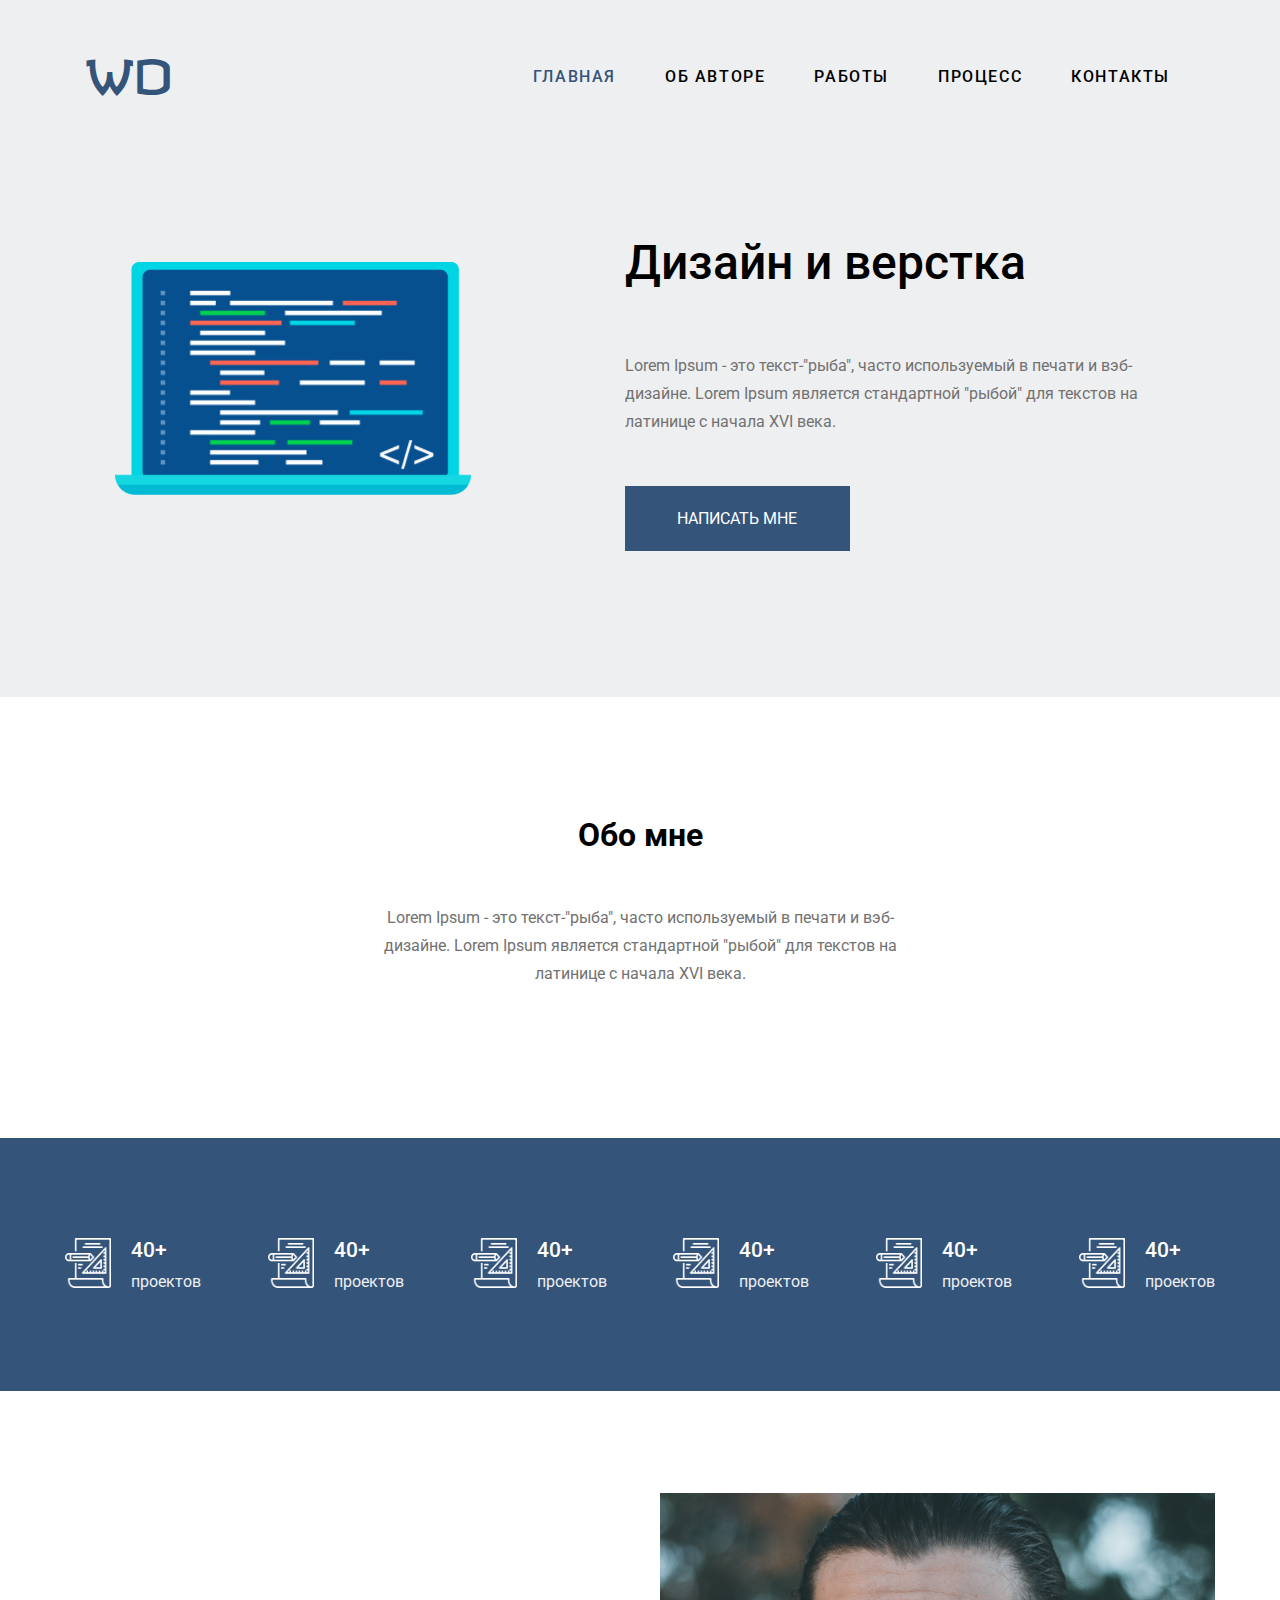
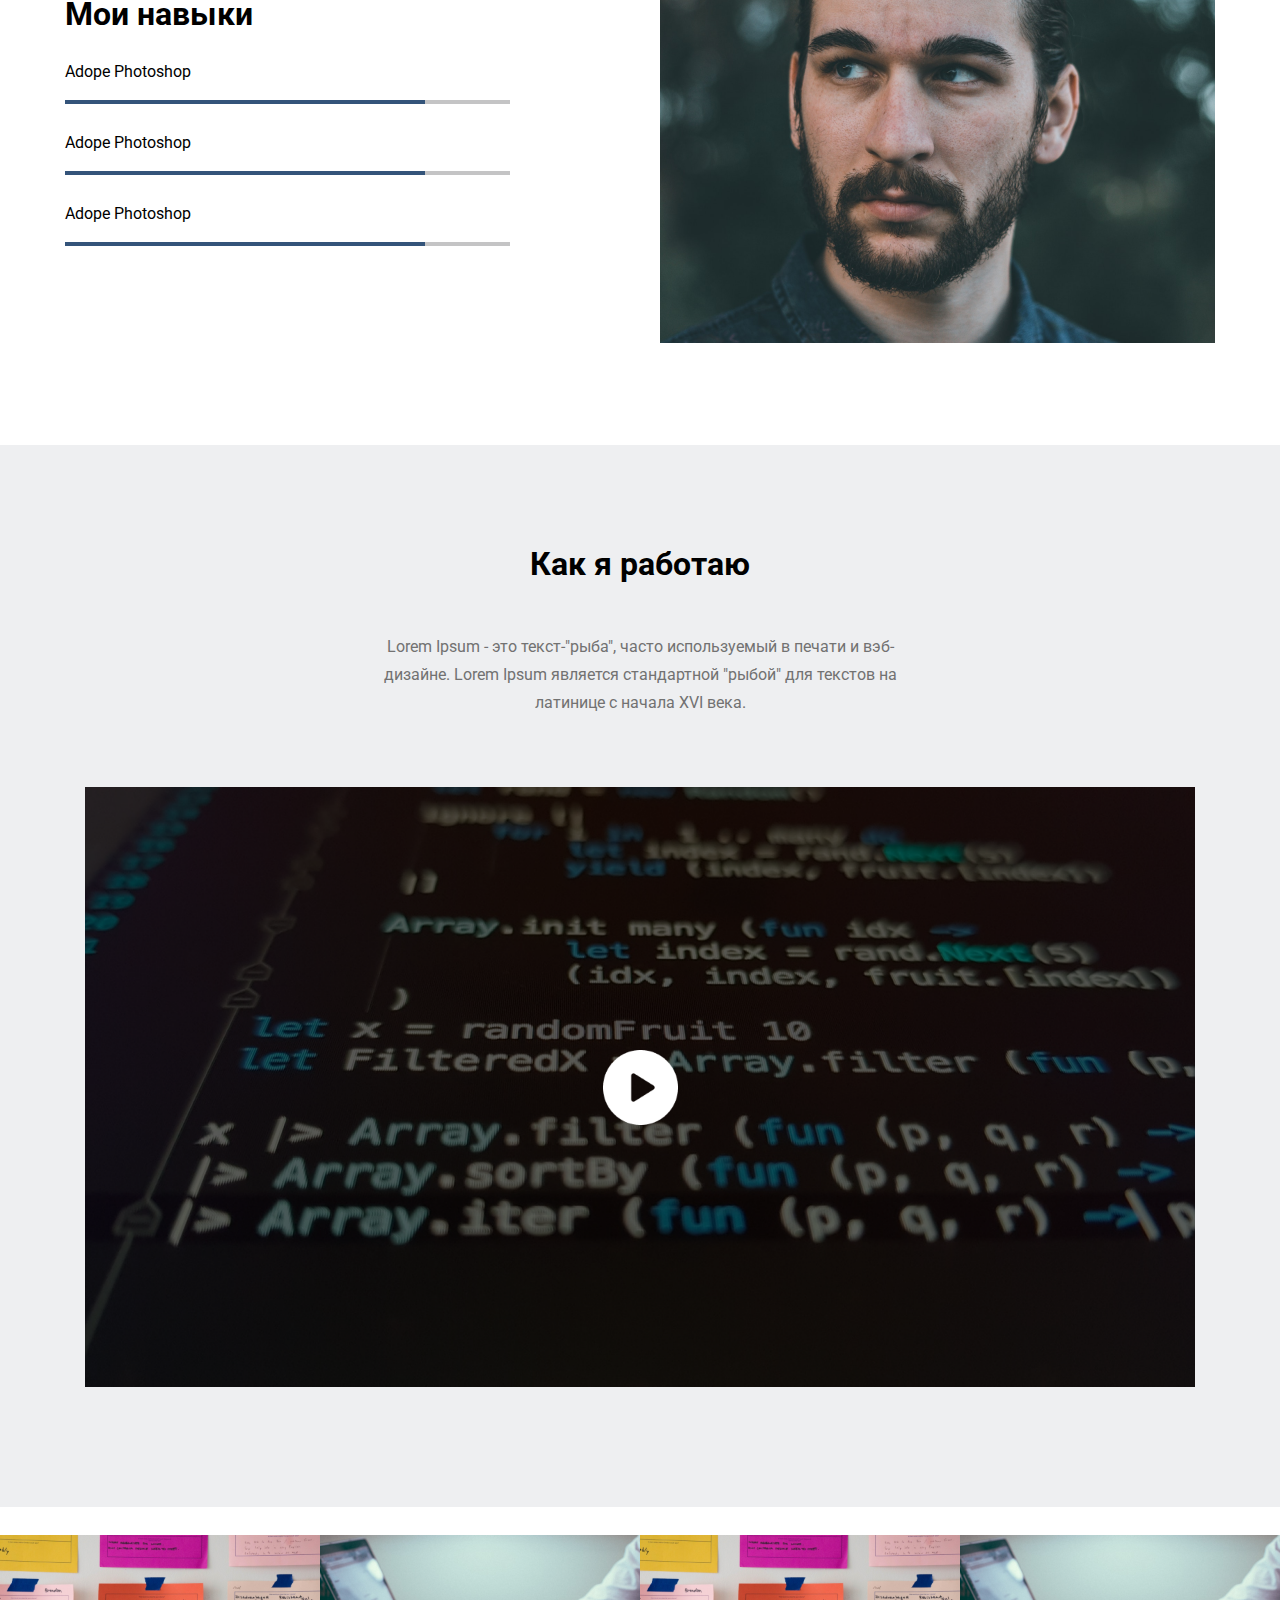
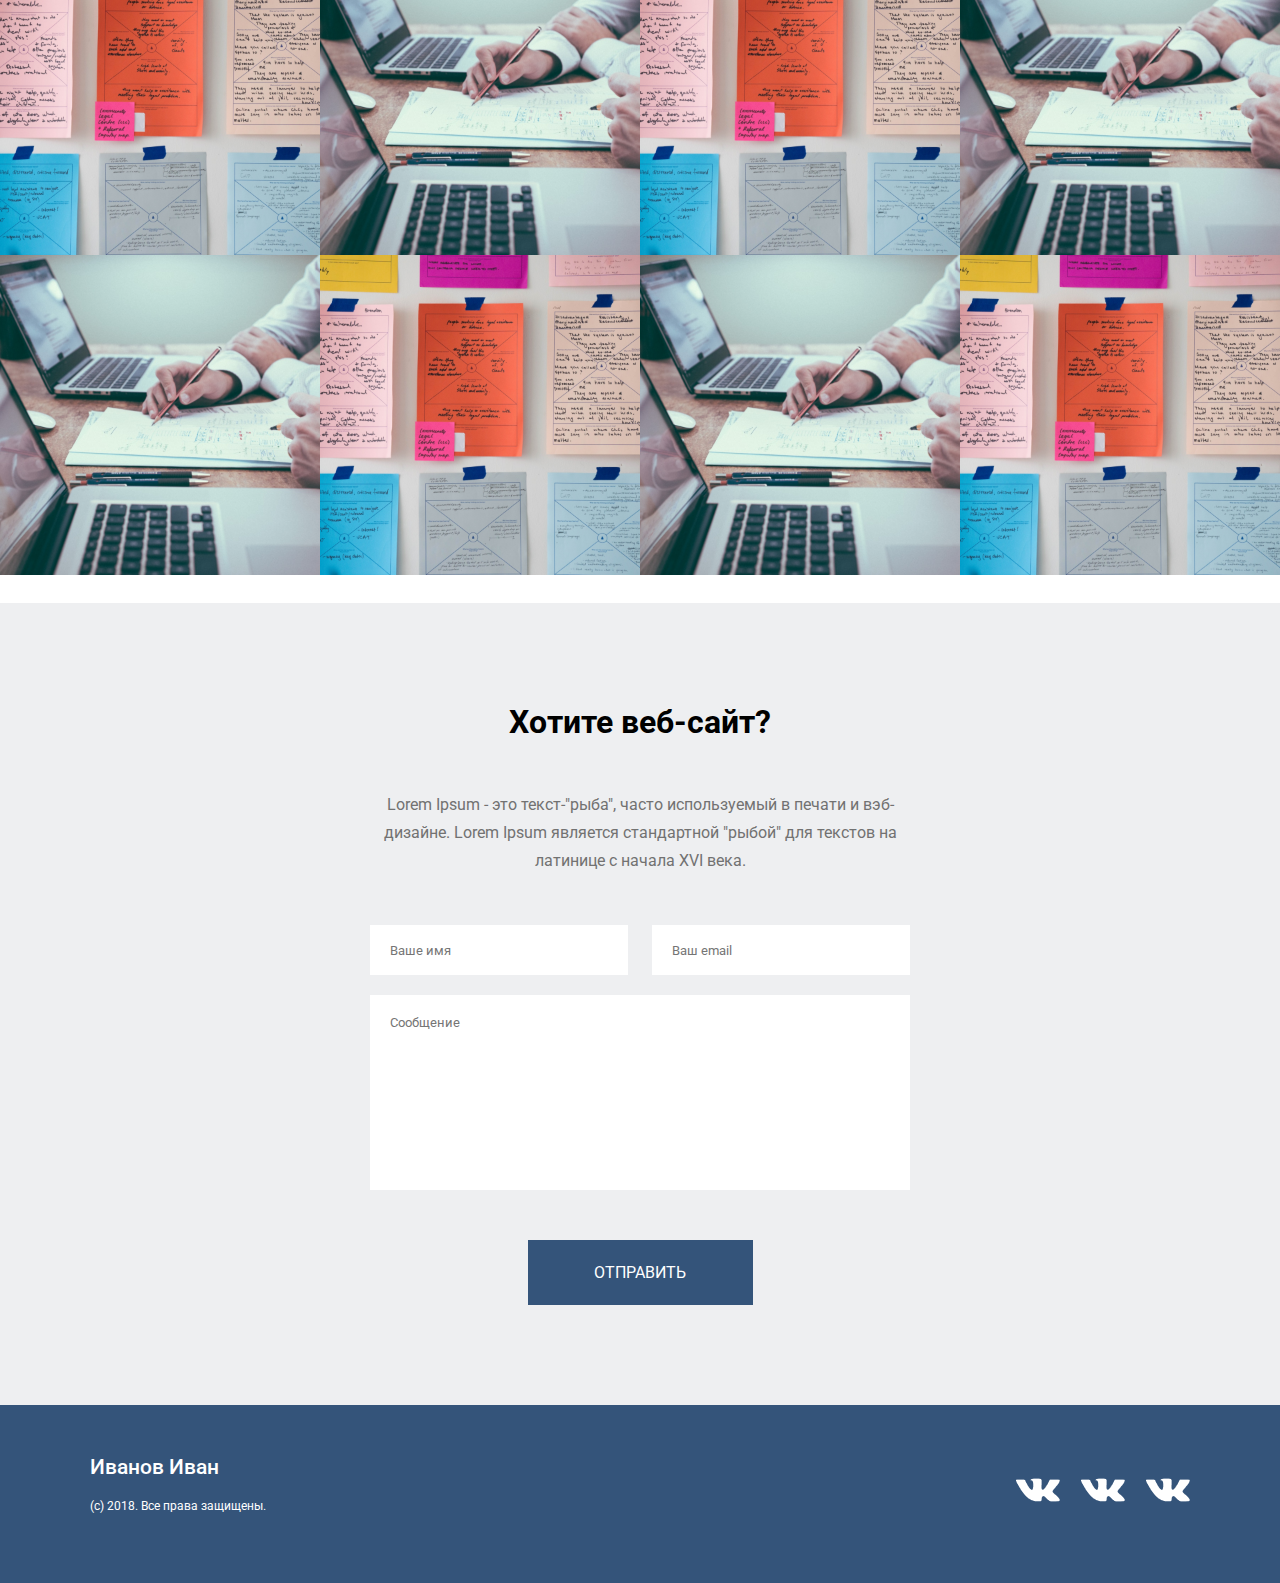
==== commit d68f01c8: "fixed bem" ====
--- a/index.html
+++ b/index.html
@@ -5,218 +5,218 @@
   <meta charset="utf-8">
   <meta http-equiv="X-UA-Compatible" content="IE=edge">
   <meta name="viewport" content="width=device-width, initial-scale=1.0">
-  <link rel="stylesheet" href="maketstyles.css">
+  <link rel="stylesheet" href="./maketstyles.css">
   <link rel="preconnect" href="https://fonts.googleapis.com">
   <link rel="preconnect" href="https://fonts.gstatic.com" crossorigin>
   <link href="https://fonts.googleapis.com/css2?family=Revalia&family=Roboto:wght@500&display=swap" rel="stylesheet">
 </head>
 
 <body>
-  <header>
-    <div class="header__menu">
+  <header class="page-header">
+    <div class="header-menu">
       <a href="#" class="header-menu__logo">WD</a>
       <nav class="header-menu__list">
-        <li class="header-menu__list-element">
-          <a href="#" class="header-menu__link selected">ГЛАВНАЯ</a>
-        </li>
-        <li class="header-menu__list-element">
-          <a href="#" class="header-menu__link">ОБ АВТОРЕ</a>
-        </li>
-
-        <li class="header-menu__list-element">
-          <a href="#" class="header-menu__link">РАБОТЫ</a>
-        </li>
-
-        <li class="header-menu__list-element">
-          <a href="#" class="header-menu__link">ПРОЦЕСС</a>
-        </li>
-
-        <li class="header-menu__list-element margin-none">
-          <a href="#" class="header-menu__link">КОНТАКТЫ</a>
-        </li>
+        <a href="#" class="header-menu__link header-menu__link--selected">ГЛАВНАЯ</a>
+        <a href="#about" class="header-menu__link">ОБ АВТОРЕ</a>
+        <a href="#" class="header-menu__link">РАБОТЫ</a>
+        <a href="#" class="header-menu__link">ПРОЦЕСС</a>
+        <a href="#" class="header-menu__link">КОНТАКТЫ</a>
       </nav>
     </div>
   </header>
   <main>
-    <section class="design__layout">
-      <div class ="design-layout-content">
-        <img class="design-layout__laptop" src="img/laptop.png" alt="laptop">
-        <div class="design-layout__info">
-          <h1 class="design-layout__info-caption">Дизайн и верстка</h1>
-          <p class=" lorem__ipsum design-layout__info-text">Lorem Ipsum - это текст-"рыба", часто используемый в печати и <br>
-            вэб-дизайне. Lorem Ipsum является стандартной "рыбой" для текстов <br> на латинице с начала XVI века.</p>
-          <input class="blue__btn" type="button" value="НАПИСАТЬ МНЕ">
-        </div>
-      </div>
-    </section>
-
-    <section class="about-me">
-      <h2 class="about-me__caption"> Обо мне </h2>
-      <p class="lorem__ipsum">Lorem Ipsum - это текст-"рыба", часто используемый в печати и вэб-дизайне. Lorem
+    <section class="design-section__container">
+      <div class="design-section__content-wrapper">
+        <img class="design-section__laptop-img" src="images/laptop.png" alt="laptop">
+        <div class="design-section__text-container">
+          <h1 class="design-section__title">Дизайн и верстка</h1>
+          <p class="pharagraph design-section__text">Lorem Ipsum - это текст-"рыба", часто используемый в печати и
+            вэб-дизайне. Lorem Ipsum является стандартной "рыбой" для текстов на латинице с начала XVI века.</p>
+          <button class="btn">НАПИСАТЬ МНЕ</button>
+        </div>
+      </div>
+    </section>
+
+    <section class="about-me-section">
+      <a name = "about"></a>
+      <h2> Обо мне </h2>
+      <p class="pharagraph">Lorem Ipsum - это текст-"рыба", часто используемый в печати и вэб-дизайне. Lorem
         Ipsum является стандартной
         "рыбой" для текстов на латинице с начала XVI века.</p>
     </section>
-    <section class="projects">
-      <div class="projects_content">
-        <div class="project__container">
-          <img src="img/projectIcon.png" alt="project" class="project-container__icon">
-          <div class="project-container__description">
-            <h3>40+</h3>
-            <p>проектов</p>
-          </div>
-        </div>
-
-        <div class="project__container">
-          <img src="img/projectIcon.png" alt="project" class="project-container__icon">
-          <div class="project-container__description">
-            <h3>40+</h3>
-            <p>проектов</p>
-          </div>
-        </div>
-
-        <div class="project__container">
-          <img src="img/projectIcon.png" alt="project" class="project-container__icon">
-          <div class="project-container__description">
-            <h3>40+</h3>
-            <p>проектов</p>
-          </div>
-        </div>
-
-        <div class="project__container">
-          <img src="img/projectIcon.png" alt="project" class="project-container__icon">
-          <div class="project-container__description">
-            <h3>40+</h3>
-            <p>проектов</p>
-          </div>
-
-        </div>
-        <div class="project__container">
-          <img src="img/projectIcon.png" alt="project" class="project-container__icon">
-          <div class="project-container__description">
-            <h3>40+</h3>
-            <p>проектов</p>
-          </div>
-        </div>
-
-        <div class="project__container">
-          <img src="img/projectIcon.png" alt="project" class="project-container__icon">
-          <div class="project-container__description">
-            <h3>40+</h3>
-            <p>проектов</p>
-          </div>
-        </div>
-    </div>
-    </section>
-    <section class="skills">
-      <div class ="skills-content">
-        <div class="skills__tehnology">
+    <section class="projects-section__container">
+      <div class="projects-section__content-wrapper">
+
+        <div class="projects-section__block">
+          <img src="images/projectIcon.png" alt="project" class="projects-section__icon">
+          <div class="projects-section__text">
+            <h3>40+</h3>
+            <p>проектов</p>
+          </div>
+        </div>
+
+        <div class="projects-section__block">
+          <img src="images/projectIcon.png" alt="project" class="projects-section__icon">
+          <div class="projects-section__text">
+            <h3>40+</h3>
+            <p>проектов</p>
+          </div>
+        </div>
+
+        <div class="projects-section__block">
+          <img src="images/projectIcon.png" alt="project" class="projects-section__icon">
+          <div class="projects-section__text">
+            <h3>40+</h3>
+            <p>проектов</p>
+          </div>
+        </div>
+
+        <div class="projects-section__block">
+          <img src="images/projectIcon.png" alt="project" class="projects-section__icon">
+          <div class="projects-section__text">
+            <h3>40+</h3>
+            <p>проектов</p>
+          </div>
+        </div>
+
+        <div class="projects-section__block">
+          <img src="images/projectIcon.png" alt="project" class="projects-section__icon">
+          <div class="projects-section__text">
+            <h3>40+</h3>
+            <p>проектов</p>
+          </div>
+        </div>
+
+        <div class="projects-section__block">
+          <img src="images/projectIcon.png" alt="project" class="projects-section__icon">
+          <div class="projects-section__text">
+            <h3>40+</h3>
+            <p>проектов</p>
+          </div>
+        </div>
+      </div>
+    </section>
+    <section class="skills-section__container">
+      <div class="skills-section__content-wrapper">
+        <div class="skills-section__tehnology-block">
           <h2>Мои навыки</h2>
-          <p class="skills-tehnology__text">Adope Photoshop</p>
-          <div class="skills-tehnology__level-gray"></div>
-          <div class="skills-tehnology__level-blue"></div>
-
-          <p class="skills-tehnology__text">Adope Photoshop</p>
-          <div class="skills-tehnology__level-gray"></div>
-          <div class="skills-tehnology__level-blue"></div>
-
-          <p class="skills-tehnology__text">Adope Photoshop</p>
-          <div class="skills-tehnology__level-gray"></div>
-          <div class="skills-tehnology__level-blue"></div>
-
-        </div>
-      
-        <img class="skills__me-img" src="img/me.png" alt="me">
-      </div>
-    </section>
-    <section class="how-i-work">
+          <p class="skills-section__text">Adope Photoshop</p>
+          <div class="skills-section__level skills-section__level--gray"></div>
+          <div class="skills-section__level skills-section__level--blue"></div>
+
+          <p class="skills-section__text">Adope Photoshop</p>
+          <div class="skills-section__level skills-section__level--gray"></div>
+          <div class="skills-section__level skills-section__level--blue"></div>
+
+          <p class="skills-section__text">Adope Photoshop</p>
+          <div class="skills-section__level skills-section__level--gray"></div>
+          <div class="skills-section__level skills-section__level--blue"></div>
+
+        </div>
+
+        <img class="skills-section__me-img" src="images/me.png" alt="me">
+      </div>
+    </section>
+
+    <section class="work-section">
       <h2>Как я работаю</h2>
-      <p class="lorem__ipsum">Lorem Ipsum - это текст-"рыба", часто используемый в печати и вэб-дизайне. Lorem Ipsum
+      <p class="pharagraph">Lorem Ipsum - это текст-"рыба", часто используемый в печати и вэб-дизайне. Lorem Ipsum
         является стандартной
         "рыбой" для текстов на латинице с начала XVI века.</p>
-      <div class="how-i-work__img-conntainer">
-        <img class="how-i-work__code" src="img/code.png" alt="code">
-        <img class="how-i-work__play" src="img/play.png" alt="play icon">
-      </div>
-
-
-
-    </section>
-    <section class="pictures">
-      <div class="pictures-container picture-1">
-        <img class="pictures-container__element table" src="img/table.png" alt="table">
-        <div class = "pictures-container__element table owerlay">
-          <img class = "pictures-container__element-eye-owerlay"src="img/eye.png" alt="eye">
-        </div>
-      </div>
-      <div class="pictures-container picture-2">
-        <img class="pictures-container__element workers" src="img/workers.png" alt="table">
-        <div class = "pictures-container__element table owerlay">
-          <img class = "pictures-container__element-eye-owerlay"src="img/eye.png" alt="eye">
-        </div>
-      </div>
-      <div class="pictures-container picture-3">
-        <img class="pictures-container__element table" src="img/table.png" alt="table">
-        <div class = "pictures-container__element table owerlay">
-          <img class = "pictures-container__element-eye-owerlay"src="img/eye.png" alt="eye">
-        </div>
-      </div>
-      <div class="pictures-container picture-4">
-        <img class="pictures-container__element workers" src="img/workers.png" alt="table">
-        <div class = "pictures-container__element table owerlay">
-          <img class = "pictures-container__element-eye-owerlay"src="img/eye.png" alt="eye">
-        </div>
-      </div>
-      <div class="pictures-container picture-5">
-        <img class="pictures-container__element workers" src="img/workers.png" alt="table">
-        <div class = "pictures-container__element table owerlay">
-          <img class = "pictures-container__element-eye-owerlay"src="img/eye.png" alt="eye">
-        </div>
-      </div>
-      <div class="pictures-container picture-6">
-        <img class="pictures-container__element table" src="img/table.png" alt="table">
-        <div class = "pictures-container__element table owerlay">
-          <img class = "pictures-container__element-eye-owerlay"src="img/eye.png" alt="eye">
-        </div>
-      </div>
-      <div class="pictures-container picture-7">
-        <img class="pictures-container__element workers" src="img/workers.png" alt="table">
-        <div class = "pictures-container__element table owerlay">
-          <img class = "pictures-container__element-eye-owerlay"src="img/eye.png" alt="eye">
-        </div>
-      </div>
-      <div class="pictures-container picture-8">
-        <img class="pictures-container__element table" src="img/table.png" alt="table">
-        <div class = "pictures-container__element table owerlay">
-          <img class = "pictures-container__element-eye-owerlay"src="img/eye.png" alt="eye">
-        </div>
-      </div>
-      
-    </section>
-    <section class="connection">
-      <div class="connection__container">
+      <div class="work-section__img-conntainer">
+        <img class="work-section__code-img" src="images/code.png" alt="code">
+        <img class="work-section__play-img" src="images/play.png" alt="play icon">
+      </div>
+
+
+    </section>
+    
+    
+
+    <section class="pictures-section__container">
+      <div class="pictures-section__content-wrapper picture-1">
+        <img class="pictures-section__element" src="images/table.png" alt="table">
+        <div class="pictures-section__element-wrapper">
+          <img class="pictures-section__element-eye" src="images/eye.png" alt="eye">
+        </div>
+      </div>
+
+      <div class="pictures-section__content-wrapper picture-2">
+        <img class="pictures-section__element " src="images/workers.png" alt="workers">
+        <div class="pictures-section__element-wrapper">
+          <img class="pictures-section__element-eye" src="images/eye.png" alt="eye">
+        </div>
+      </div>
+
+       <div class="pictures-section__content-wrapper picture-3">
+        <img class="pictures-section__element" src="images/table.png" alt="table">
+        <div class="pictures-section__element-wrapper">
+          <img class="pictures-section__element-eye" src="images/eye.png" alt="eye">
+        </div>
+      </div>
+
+      <div class="pictures-section__content-wrapper picture-4">
+        <img class="pictures-section__element" src="images/workers.png" alt="workers">
+        <div class="pictures-section__element-wrapper">
+          <img class="pictures-section__element-eye" src="images/eye.png" alt="eye">
+        </div>
+      </div>
+      <div class="pictures-section__content-wrapper picture-5">
+        <img class="pictures-section__element" src="images/workers.png" alt="workers">
+        <div class="pictures-section__element-wrapper">
+          <img class="pictures-section__element-eye" src="images/eye.png" alt="eye">
+        </div>
+      </div>
+
+      <div class="pictures-section__content-wrapper picture-6">
+        <img class="pictures-section__element" src="images/table.png" alt="table">
+        <div class="pictures-section__element-wrapper">
+          <img class="pictures-section__element-eye" src="images/eye.png" alt="eye">
+        </div>
+      </div>
+
+      <div class="pictures-section__content-wrapper picture-7">
+        <img class="pictures-section__element" src="images/workers.png" alt="workers">
+        <div class="pictures-section__element-wrapper">
+          <img class="pictures-section__element-eye" src="images/eye.png" alt="eye">
+        </div>
+      </div>
+
+      <div class="pictures-section__content-wrapper picture-8">
+        <img class="pictures-section__element" src="images/table.png" alt="table">
+        <div class="pictures-section__element-wrapper">
+          <img class="pictures-section__element-eye" src="images/eye.png" alt="eye">
+        </div>
+      </div>
+
+    </section>
+
+    <section class="connection-section__container">
+      <div class="connection-section__content-wrapper">
         <h2>Хотите веб-сайт?</h2>
-        <p class ="lorem__ipsum">Lorem Ipsum - это текст-"рыба", часто используемый в печати и вэб-дизайне. Lorem Ipsum является стандартной "рыбой" для текстов на латинице с начала XVI века.</p>
-        <form class = "connection-container__form">
-          <div class="connection-container__form-header">
-            <input type = "text" placeholder="Ваше имя" class ="connection-container__form-header-element">
-            <input type = "email" placeholder="Ваш email" class ="connection-container__form-header-element">
-          </div>
-          <textarea placeholder="Сообщение" class ="connection-container__message"></textarea>
-          <input class="blue__btn" type ="submit" value="ОТПРАВИТЬ">
+        <p class="pharagraph">Lorem Ipsum - это текст-"рыба", часто используемый в печати и вэб-дизайне. Lorem Ipsum
+          является стандартной "рыбой" для текстов на латинице с начала XVI века.</p>
+        <form class="connection-section__form">
+          <div class="connection-section__form-header">
+            <input type="text" placeholder="Ваше имя" class="connection-section__form-header-element">
+            <input type="email" placeholder="Ваш email" class="connection-section__form-header-element">
+          </div>
+          <textarea placeholder="Сообщение" class="connection-section__message"></textarea>
+          <input class="btn" type="submit" value="ОТПРАВИТЬ">
         </form>
       </div>
     </section>
   </main>
-  <footer>
-    <div class ="footer__content">
+  <footer class="page-footer">
+    <div class="footer__content-wrapper">
       <div class="footer__container">
         <h3>Иванов Иван</h3>
         <p class="footer-container__text">(с) 2018. Все права защищены.</p>
       </div>
       <nav class="footer__social">
-        <li class="footer-social__li"><img class="footer-social__icon" src="img/vkIcon.png" alt="vk"><li>
-        <li class="footer-social__li"><img class="footer-social__icon" src="img/vkIcon.png" alt="vk"><li>
-        <li class="footer-social__li_none"><img class="footer-social__icon" src="img/vkIcon.png" alt="vk"><li>
+        <img class="footer-social__icon" src="images/vkIcon.png" alt="vk">
+        <img class="footer-social__icon" src="images/vkIcon.png" alt="vk">
+        <img class="footer-social__icon--border-none" src="images/vkIcon.png" alt="vk">
       </nav>
     </div>
   </footer>
--- a/maketstyles.css
+++ b/maketstyles.css
@@ -25,7 +25,7 @@
 p{
   font-size: 16px;
 }
-.blue__btn{
+.btn{
   width: 225px;
   height: 65px;
   background-color: #34547A;
@@ -34,7 +34,7 @@
   cursor: pointer;
   border: none;
 }
-.lorem__ipsum{
+.pharagraph{
   font-family: 'Roboto';
   font-style: normal;
   font-weight: 400;
@@ -42,16 +42,14 @@
   line-height: 28px;
   max-width: 540px;
   text-align: center;
-  margin: auto;
-  font-size: 16px;
   color: #727272;
   margin-top: 50px;
   margin-bottom: 50px;
   }
-header{
+.page-header{
   background-color: #EEEFF1;
 }
-  .header__menu{
+  .header-menu{
     display: flex;
     justify-content: space-between;
     max-width: 1150px;
@@ -68,14 +66,6 @@
       color: #34547A;
       margin-left: 20px;
     }
-  .header-menu__list{
-    display: flex;
-    align-items: center;
-  }
-    .header-menu__list-element{
-      display: flex;
-      margin-right: 45px;
-    }
     .margin-none{
       margin-right: 1px;
     }
@@ -86,60 +76,60 @@
           font-size: 16px;
           line-height: 39px;
           letter-spacing: 0.1em;
+          margin-right: 45px;
         }
         .header-menu__link:hover{
           text-decoration: underline;
         }
-        .selected{
+        .header-menu__link--selected{
           color: #34547A;
         }
 
-  .design__layout{
+.design-section__container{
     display: flex;
     justify-content: center;
     padding-top: 70px;
     padding-bottom: 146px;
     background-color: #EEEFF1;
-  }
-    .design-layout-content{
+}
+
+  .design-section__content-wrapper{
       display: flex;
       max-width: 1150px;
       margin: auto;
       justify-content: space-between;
       gap: 154px;
-    }
-    .design-layout__laptop{
+  }
+
+  .design-section__laptop-img{
       max-width: 357px;
       max-height: 233px;
       margin-top: 39px;
-    }
-    .design-layout__info{
+  }
+
+  .design-section__text-container{
       display: block;
-    }
-
-    .design-layout__info-text{
+  }
+
+  .design-section__text{
       text-align: left;
-    }
-    
-    .about-me{
+  }
+
+  .about-me-section{
       display: flex;
       flex-direction: column;
       align-items: center;
       padding-top: 119px;
       padding-bottom: 100px;
-    }
-    .about-me__description{
-      max-width: 540px;
-      text-align: center;
-    }
-    .projects{
-      background-color: #34547A;
-      color: #EEEFF1;
-      display: flex;
-      justify-content: center;
-
-    }
-    .projects_content{
+  }
+.projects-section__container{
+    background-color: #34547A;
+    color: #EEEFF1;
+    display: flex;
+    justify-content: center;
+
+    }
+    .projects-section__content-wrapper{
       display: flex;
       margin-top: 100px;
       margin-bottom: 100px;
@@ -150,22 +140,22 @@
       gap: 52px;
       flex-wrap: wrap;
     }
-    .project__container{
+    .projects-section__block{
       display:flex;
     }
-    .project-container__icon{
+    .projects-section__icon{
       width:46px;
       height:50px;
     }
-    .project-container__description{
+    .projects-section__text{
       margin-left: 20px;
     }
 
-    .skills{
+    .skills-section__container{
 
       margin: 102px 20px 102px 20px;
     }
-    .skills-content{
+    .skills-section__content-wrapper{
       display: flex;
       justify-content: space-between;
       max-width: 1150px;
@@ -173,33 +163,35 @@
       margin-left: auto;
       flex-wrap: wrap-reverse;
     }
-    .skills__tehnology{
+    .skills-section__tehnology-block{
       display: flex;
       flex-direction: column;
       width: 450px;
       align-items: stretch;
       margin-top: 102px;
     }
-    .skills-tehnology__text{
+    .skills-section__text{
       margin-top: 29px;
       margin-bottom: 19px;
     }
-    .skills-tehnology__level-gray{
+    .skills-section__level{
       max-width: 445px;
       height: 4px;
+    }
+  
+    .skills-section__level--gray{
       background-color: #C4C4C5;
     }
-    .skills-tehnology__level-blue{
-      max-width: 80%;
-      height: 4px;
+    .skills-section__level--blue{
+      width: 80%;
       background-color: #34547A;
       margin-top: -4px;
     }
-    .skills__me-img{
+    .skills-section__me-img{
       max-height:450px;
       max-width: 555px;
     }
-    .how-i-work{
+    .work-section{
       background-color: #EEEFF1;
       padding-top: 100px;
       padding-bottom: 100px;
@@ -208,20 +200,20 @@
       align-items: center;
     }
 
-    .how-i-work__img-conntainer{
+    .work-section__img-conntainer{
       max-width: 1110px;
       max-height: 600px;
       position: relative;
       padding: 20px;
       cursor: pointer;
     }
-    .how-i-work__code{
+    .work-section__code-img{
       position: relative;
       z-index: 0;
       max-width: 100%;
       max-height: 100%;
     }
-    .how-i-work__play{
+    .work-section__play-img{
       z-index: 1;
       position: absolute;
       margin: auto;
@@ -231,29 +223,29 @@
       right: 0;
       width: 75px;
     }
-    .pictures{
+    .pictures-section__container{
       margin-top: 28px;
       margin-bottom: 28px;
       width: 100%;
       display: flex;
       flex-wrap: wrap;
     }
-    .pictures-container{
+    .pictures-section__content-wrapper{
       display: flex;
       position: relative;
       flex: 0 0 25%;
     }
-    .pictures-container__element{
+    .pictures-section__element{
       width: 100%;
       object-fit: contain;
     }
   
-    .pictures-container__element:hover +.owerlay{
+    .pictures-section__element:hover +.pictures-section__element-wrapper{
       cursor: pointer;
       display: block;
       
     }
-    .pictures-container__element-eye-owerlay{
+    .pictures-section__element-eye{
       position: absolute;
       margin: auto;
       top: 0;
@@ -263,17 +255,19 @@
       width: 100px;
       height: 57px;
     }
-    .owerlay:hover{
+    .pictures-section__element-wrapper:hover{
       display: block;
       cursor: pointer;
     }
 
-    .owerlay{
+    .pictures-section__element-wrapper{
       display:none;
+      width: 100%;
+      object-fit: contain;
       background-color: rgba(52, 84, 122, 0.8);
       margin-left: -100%;
     }
-    .connection{
+    .connection-section__container{
       display: flex;
       padding-top: 100px;
       padding-bottom: 100px;
@@ -281,33 +275,33 @@
       justify-content: center;
       background-color: #EEEFF1;
     }
-    .connection__container{
+    .connection-section__content-wrapper{
       display: flex;
       flex-direction: column;
       align-items: center;
       padding: 0px 20px 0px 20px;
     }
   
-    .connection-container__form{
+    .connection-section__form{
       display: flex;
       flex-direction: column;
       align-items: center;
     }
-    .connection-container__form-header{
+    .connection-section__form-header{
       width: 540px;
       display: flex;
       flex-direction: row;
       justify-content: space-between;
       flex-wrap: wrap;
     }
-    .connection-container__form-header-element{
+    .connection-section__form-header-element{
       height: 50px;
       width: 238px;
       padding-left: 20px;
       margin-bottom: 20px;
       border:none;
     }
-    .connection-container__message{
+    .connection-section__message{
       width: 520px;
       height: 175px;
       margin-bottom: 50px;
@@ -316,7 +310,7 @@
       resize: none;
       border: none;
     }
-    footer{
+    .page-footer{
       padding-top: 50px;
       padding-bottom: 50px;
       min-height: 50px;
@@ -325,7 +319,7 @@
       padding-left: 90px;
       padding-right: 90px;
     }
-    .footer__content{
+    .footer__content-wrapper{
       max-width: 1150px;
       display: flex;
       flex-direction: row;
@@ -346,35 +340,37 @@
     flex-direction: row;
     list-style-type: none;
     }
-    .footer-social__li{
+    .footer-social__icon{
       margin-right: 21px;
       margin-top: -8px;
     }
-    .footer-social__li-none{
+    .footer-social__icon--border-none{
       margin-top: -8px;
-    }
+
+    }
+    
     @media(max-width:1118px){
-      .projects_content{
+      .projects-section__content-wrapper{
         gap: 80px;
         width: 771px;
       }
     }
 
-    @media(max-width:1118px){
-      .projects_content{
+    @media(max-width:719px){
+      .projects-section__content-wrapper{
         gap: 45px;
         width: 343px;
       }
     }
 
     @media (max-width:1044px){
-      .skills-content{
+      .skills-section__content-wrapper{
         justify-content: center;
       }
       .skills h2{
         text-align: center;
       }
-      .skills__tehnology{
+      .skills-section__tehnology-block{
         margin-top: 98px;
       }
       
@@ -384,11 +380,11 @@
       h1{
         font-size: 36px;
       }
-      .design__layout{
+      .design-section__container{
         flex-direction: column;
         align-items: center;
       }
-      .design-layout-content {
+      .design-section__content-wrapper{
         display: flex;
         max-width: 1150px;
         margin: auto;
@@ -397,26 +393,26 @@
         text-align: center;
         align-items: center;
       }
-      .design-layout__info{
+      .design-section__text-container{
         margin-top: 60px;
         margin-left: 0px;
         text-align:center ;
       }
-      .design-layout__info-text{
+      .design-section__text{
         text-align: center;
       }
-      .design-layout__laptop{
+      .design-section__laptop-img{
         width: 298px;
         height: 195px;
       }
-      .lorem__ipsum{
+      .pharagraph{
         margin-left: 20px;
         margin-right: 20px;
       }
     }
 
     @media (max-width:718px){
-      .pictures-container{
+      .pictures-section__content-wrapper{
         flex: 0 0 50%;
       }
       .picture-3{
@@ -439,7 +435,7 @@
       }
 
     }
-    @media (max-width:742px){
+    @media (max-width:799px){
       .header__menu{
         width: 0;
         margin: 0;
@@ -452,19 +448,19 @@
       .footer-container__text {
       margin-bottom: 40px;
       }
-      .footer__content {
+      .footer__content-wrapper {
         justify-content: center;
 
     }
     }
       @media (max-width:581px){
-        .connection-container__form-header {
+        .connection-section__form-header {
           width: 342px;
         }
-        .connection-container__form-header-element{
+        .connection-section__form-header-element{
           width:  100%;
         }
-        .connection-container__message {
+        .connection-section__message {
           width: 320px;
         }
       }
